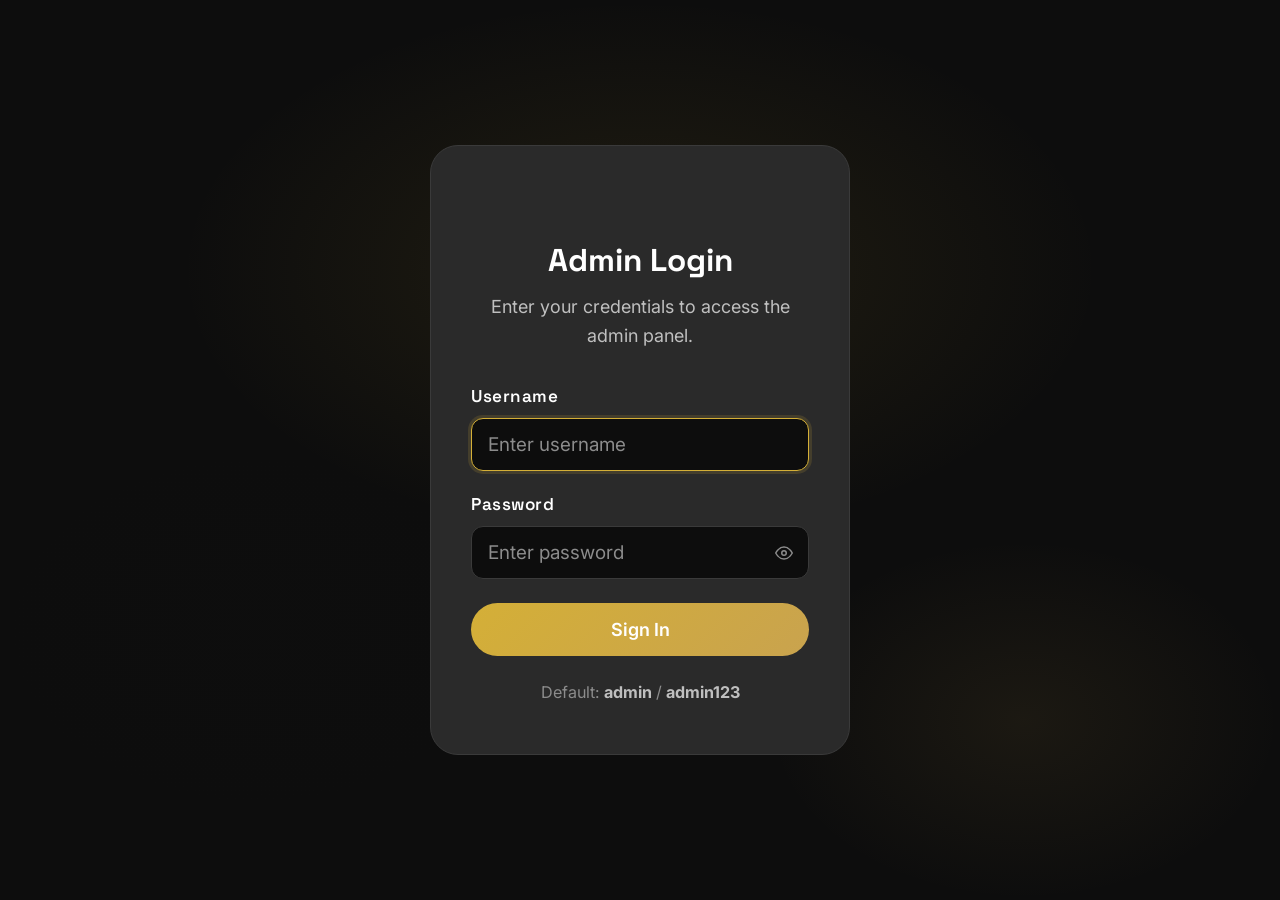
==== admin.html @ 410411e8 "Initial correct code" ====
<!DOCTYPE html>
<html lang="en">
<head>
    <meta charset="UTF-8">
    <meta name="viewport" content="width=device-width, initial-scale=1.0">
    <meta name="description" content="Admin Panel - Manage project highlights for the Nayakaam Productions website.">
    <title>Admin Panel | Nayakaam Productions</title>
    <link rel="preconnect" href="https://fonts.googleapis.com">
    <link rel="preconnect" href="https://fonts.gstatic.com" crossorigin>
    <link href="https://fonts.googleapis.com/css2?family=Space+Grotesk:wght@300;400;500;600;700&family=Inter:wght@300;400;500;600;700&display=swap" rel="stylesheet">
    <link rel="stylesheet" href="styles.css">
    <link rel="stylesheet" href="admin.css">
</head>
<body class="admin-body">
    <!-- ===== LOGIN OVERLAY ===== -->
    <div class="login-overlay" id="login-overlay">
        <div class="login-bg-gradient"></div>
        <div class="login-card">
            <div class="login-logo">
                <span class="logo-text">NAYAKAAM PRODUCTIONS</span>
                <span class="logo-dot"></span>
            </div>
            <h2 class="login-title">Admin Login</h2>
            <p class="login-subtitle">Enter your credentials to access the admin panel.</p>
            <form id="login-form" class="login-form">
                <div class="form-group">
                    <label for="login-username">Username</label>
                    <input type="text" id="login-username" placeholder="Enter username" autocomplete="username" required>
                </div>
                <div class="form-group">
                    <label for="login-password">Password</label>
                    <div class="password-wrapper">
                        <input type="password" id="login-password" placeholder="Enter password" autocomplete="current-password" required>
                        <button type="button" class="password-toggle" id="password-toggle" aria-label="Show password">
                            <svg class="eye-open" viewBox="0 0 24 24" fill="none" stroke="currentColor" stroke-width="2" width="18" height="18"><path d="M1 12s4-8 11-8 11 8 11 8-4 8-11 8-11-8-11-8z"/><circle cx="12" cy="12" r="3"/></svg>
                            <svg class="eye-closed" viewBox="0 0 24 24" fill="none" stroke="currentColor" stroke-width="2" width="18" height="18" style="display:none"><path d="M17.94 17.94A10.07 10.07 0 0112 20c-7 0-11-8-11-8a18.45 18.45 0 015.06-5.94M9.9 4.24A9.12 9.12 0 0112 4c7 0 11 8 11 8a18.5 18.5 0 01-2.16 3.19m-6.72-1.07a3 3 0 11-4.24-4.24"/><line x1="1" y1="1" x2="23" y2="23"/></svg>
                        </button>
                    </div>
                </div>
                <div class="login-error" id="login-error" style="display:none;">
                    <span>✗</span> Invalid username or password
                </div>
                <button type="submit" class="btn btn-primary btn-lg login-submit" id="login-submit-btn">
                    Sign In
                </button>
            </form>
            <p class="login-hint">Default: <strong>admin</strong> / <strong>admin123</strong></p>
        </div>
    </div>

    <!-- ===== ADMIN HEADER ===== -->
    <header class="admin-header" id="admin-header" style="display:none;">
        <div class="admin-header-inner">
            <a href="index.html" class="logo" id="admin-logo">
                <span class="logo-text">NAYAKAAM PRODUCTIONS</span>
                <span class="logo-dot"></span>
                <span class="admin-badge">Admin</span>
            </a>
            <div class="admin-header-right">
                <a href="index.html" class="btn btn-secondary" id="admin-back-btn">
                    ← Back to Site
                </a>
                <button class="btn btn-ghost admin-logout" id="admin-logout-btn">
                    Logout
                </button>
            </div>
        </div>
    </header>

    <main class="admin-main" id="admin-main" style="display:none;">
        <div class="admin-container">
            <!-- ===== ADD HIGHLIGHT FORM ===== -->
            <div class="admin-card">
                <div class="admin-card-header">
                    <h1>Add New Highlight</h1>
                    <p>Upload a project image or provide a YouTube URL to use the video thumbnail automatically.</p>
                </div>
                <form id="highlight-form" class="highlight-form">
                    <div class="form-group">
                        <label for="highlight-title">Project Title <span class="required">*</span></label>
                        <input type="text" id="highlight-title" name="title" placeholder="e.g., Google for India 2024" required>
                    </div>
                    <div class="form-group">
                        <label for="highlight-description">Description <span class="required">*</span></label>
                        <textarea id="highlight-description" name="description" rows="3" placeholder="e.g., Curated Google India's Flagship AI Vision Summit" required></textarea>
                    </div>
                    <div class="form-group">
                        <label for="highlight-video">YouTube Video URL</label>
                        <input type="url" id="highlight-video" name="videoUrl" placeholder="e.g., https://www.youtube.com/watch?v=dQw4w9WgXcQ">
                        <span class="form-hint">Paste any YouTube URL. It will be embedded automatically.</span>
                    </div>
                    <div class="form-group">
                        <label for="highlight-image">Project Image</label>
                        <div class="file-upload-area" id="file-upload-area">
                            <div class="file-upload-content" id="file-upload-content">
                                <div class="upload-icon">📸</div>
                                <p>Drag & drop an image here, or <span class="upload-browse">browse</span></p>
                                <span class="form-hint">Supports JPG, PNG, WebP (max 10MB)</span>
                            </div>
                            <img class="file-preview" id="file-preview" src="" alt="Preview" style="display:none;">
                        </div>
                        <input type="file" id="highlight-image" name="image" accept="image/*" style="display:none;">
                    </div>
                    <div class="form-actions">
                        <button type="submit" class="btn btn-primary btn-lg" id="submit-highlight-btn">
                            <span class="btn-text">Add Highlight</span>
                            <span class="btn-loading" style="display:none;">Adding...</span>
                        </button>
                        <button type="reset" class="btn btn-ghost" id="reset-form-btn">Clear Form</button>
                    </div>
                </form>
            </div>

            <!-- ===== EXISTING HIGHLIGHTS LIST ===== -->
            <div class="admin-card">
                <div class="admin-card-header">
                    <h2>Existing Highlights</h2>
                    <p>Manage your project highlights below.</p>
                </div>
                <div class="existing-highlights" id="existing-highlights">
                    <!-- Dynamically populated -->
                </div>
                <div class="empty-admin-state" id="empty-admin-state" style="display: none;">
                    <p>No highlights yet. Use the form above to add your first one!</p>
                </div>
            </div>
        </div>
    </main>

    <script src="admin.js"></script>
</body>
</html>
---- styles.css ----
/* ============================================================
   NAYAKAAM PRODUCTIONS — Luxury Dark Agency Aesthetic
   Deep Black, Gold Accents, High-End Cinematic Look
   ============================================================ */

/* ===== CSS CUSTOM PROPERTIES ===== */
:root {
    /* Core Colors */
    --bg-primary: #0D0D0D;   /* Deep Black */
    --bg-secondary: #1A1A1A; /* Charcoal Section Bg */
    --bg-card: #2A2A2A;      /* Dark Grey Card */
    --bg-card-hover: #333333;
    --bg-surface: #0D0D0D;

    /* Text Colors */
    --text-primary: #FFFFFF;
    --text-secondary: #BFBFBF;
    --text-muted: #8C8C8C;

    /* Accent Colors (Luxury Gold) */
    --accent-cyan: #D4AF37;    /* Primary Gold */
    --accent-magenta: #C9A34E; /* Soft Gold */
    --accent-purple: #A67C2E;  /* Darker Gold */
    --accent-gradient: linear-gradient(135deg, #D4AF37, #C9A34E);
    --accent-gradient-hover: linear-gradient(135deg, #C9A34E, #A67C2E);

    /* Glow/Shadow Effects (Premium Gold Glow) */
    --glow-cyan: 0 8px 32px rgba(212, 175, 55, 0.2);
    --glow-magenta: 0 8px 32px rgba(201, 163, 78, 0.2);
    --glow-purple: 0 8px 32px rgba(212, 175, 55, 0.1);

    /* Border */
    --border-subtle: #3A3A3A;
    --border-accent: rgba(212, 175, 55, 0.3);

    /* Sizing */
    --header-height: 72px;
    --section-padding: 120px;
    --container-max: 1280px;

    /* Typography */
    --font-display: 'Space Grotesk', sans-serif;
    --font-body: 'Inter', sans-serif;

    /* Transitions */
    --ease-out: cubic-bezier(0.16, 1, 0.3, 1);
    --ease-spring: cubic-bezier(0.34, 1.56, 0.64, 1);

    /* Radius */
    --radius-sm: 8px;
    --radius-md: 12px;
    --radius-lg: 20px;
    --radius-xl: 28px;
    --radius-full: 999px;
}

/* ===== RESET & BASE ===== */
*, *::before, *::after {
    margin: 0;
    padding: 0;
    box-sizing: border-box;
}

html {
    font-size: 112.5%; /* 1rem = 18px */
    scroll-behavior: smooth;
    -webkit-font-smoothing: antialiased;
    -moz-osx-font-smoothing: grayscale;
}

body {
    font-family: var(--font-body);
    background: var(--bg-primary);
    color: var(--text-primary);
    line-height: 1.6;
    overflow-x: hidden;
    position: relative;
}

body::after {
    content: "";
    position: fixed;
    top: 0;
    left: 0;
    width: 100vw;
    height: 100vh;
    background-image: url("https://www.transparenttextures.com/patterns/asfalt-dark.png");
    opacity: 0.04;
    z-index: 9999;
    pointer-events: none;
}

a {
    color: inherit;
    text-decoration: none;
}

img {
    max-width: 100%;
    display: block;
}

/* ===== HEADER ===== */
.header {
    position: fixed;
    top: 0;
    left: 0;
    right: 0;
    height: var(--header-height);
    z-index: 1000;
    transition: all 0.4s var(--ease-out);
}

.header.scrolled {
    background: rgba(13, 13, 13, 0.9);
    backdrop-filter: blur(20px) saturate(180%);
    -webkit-backdrop-filter: blur(20px) saturate(180%);
    border-bottom: 1px solid var(--border-subtle);
}

.header-inner {
    max-width: var(--container-max);
    margin: 0 auto;
    padding: 0 32px;
    height: 100%;
    display: flex;
    align-items: center;
    justify-content: space-between;
}

/* Logo */
.logo {
    display: flex;
    align-items: center;
    gap: 6px;
    z-index: 1001;
}

.logo-text {
    display: none;
}

.logo-img {
    height: 56px;
    width: auto;
    object-fit: contain;
    transition: transform 0.4s var(--ease-out);
}

.logo:hover .logo-img {
    transform: scale(1.05);
}

.mobile-logo {
    height: 80px;
    width: auto;
    margin-bottom: 30px;
}

.logo-dot {
    display: none;
}

/* Navigation */
.nav {
    display: flex;
    align-items: center;
    gap: 36px;
}

.nav-link {
    font-family: var(--font-body);
    font-size: 0.875rem;
    font-weight: 500;
    color: var(--text-secondary);
    letter-spacing: 0.5px;
    transition: color 0.3s ease;
    position: relative;
}

.nav-link::after {
    content: '';
    position: absolute;
    bottom: -4px;
    left: 0;
    width: 0;
    height: 2px;
    background: var(--accent-gradient);
    transition: width 0.3s var(--ease-out);
    border-radius: 2px;
}

.nav-link:hover,
.nav-link.active {
    color: var(--text-primary);
}

.nav-link:hover::after,
.nav-link.active::after {
    width: 100%;
}

/* CTA Button */
.cta-btn {
    display: inline-flex;
    align-items: center;
    gap: 8px;
    padding: 10px 24px;
    border-radius: var(--radius-full);
    background: rgba(0, 0, 0, 0.04);
    border: 1px solid var(--border-accent);
    font-family: var(--font-body);
    font-size: 0.875rem;
    font-weight: 500;
    color: var(--accent-cyan);
    transition: all 0.3s var(--ease-out);
    cursor: pointer;
}

.cta-btn:hover {
    background: rgba(212, 175, 55, 0.08); /* Light Gold */
    border-color: var(--accent-cyan);
    box-shadow: var(--glow-cyan);
    transform: translateY(-1px);
}

.cta-sparkle {
    font-size: 0.75rem;
    animation: sparkle-rotate 3s linear infinite;
}

@keyframes sparkle-rotate {
    from { transform: rotate(0deg); }
    to { transform: rotate(360deg); }
}

/* Mobile Menu Button */
.mobile-menu-btn {
    display: none;
    flex-direction: column;
    gap: 5px;
    background: none;
    border: none;
    cursor: pointer;
    padding: 4px;
    z-index: 1001;
}

.mobile-menu-btn span {
    display: block;
    width: 24px;
    height: 2px;
    background: var(--text-primary);
    border-radius: 2px;
    transition: all 0.3s var(--ease-out);
}

.mobile-menu-btn.active span:nth-child(1) {
    transform: rotate(45deg) translate(5px, 5px);
}

.mobile-menu-btn.active span:nth-child(2) {
    opacity: 0;
}

.mobile-menu-btn.active span:nth-child(3) {
    transform: rotate(-45deg) translate(5px, -5px);
}

/* Mobile Menu */
.mobile-menu {
    position: fixed;
    inset: 0;
    background: rgba(13, 13, 13, 0.96);
    backdrop-filter: blur(30px);
    z-index: 1000;
    display: none;
    flex-direction: column;
    align-items: center;
    justify-content: center;
    gap: 32px;
    opacity: 0;
    pointer-events: none;
    transition: all 0.5s var(--ease-out);
}

.mobile-menu::before {
    content: '';
    position: absolute;
    top: 0;
    right: 0;
    width: 300px;
    height: 300px;
    background: radial-gradient(circle at top right, rgba(212, 175, 55, 0.15), transparent 70%);
    pointer-events: none;
}

.mobile-menu.active {
    display: flex;
    opacity: 1;
    pointer-events: all;
}

.mobile-nav-link {
    font-family: var(--font-display);
    font-size: 2rem;
    font-weight: 600;
    color: var(--text-secondary);
    transition: all 0.3s ease;
}

.mobile-nav-link:hover,
.mobile-nav-link.active {
    color: var(--text-primary);
    background: var(--accent-gradient);
    -webkit-background-clip: text;
    -webkit-text-fill-color: transparent;
    background-clip: text;
}

.mobile-cta {
    margin-top: 20px;
}

/* ===== HERO SECTION ===== */
.hero {
    position: relative;
    min-height: 100vh;
    display: flex;
    align-items: center;
    justify-content: center;
    overflow: hidden;
}

.hero-bg-gradient {
    position: absolute;
    inset: 0;
    background:
        radial-gradient(ellipse 80% 60% at 50% 0%, rgba(212, 175, 55, 0.12) 0%, transparent 60%),
        radial-gradient(ellipse 60% 50% at 20% 80%, rgba(26, 26, 26, 0.04) 0%, transparent 50%),
        radial-gradient(ellipse 50% 40% at 80% 70%, rgba(201, 163, 78, 0.08) 0%, transparent 50%);
    animation: gradient-shift 8s ease-in-out infinite alternate;
}

@keyframes gradient-shift {
    0% { opacity: 0.8; transform: scale(1); }
    100% { opacity: 1; transform: scale(1.05); }
}

.hero-particles {
    position: absolute;
    inset: 0;
    overflow: hidden;
}

.hero-content {
    position: relative;
    text-align: center;
    padding: 0 32px;
    max-width: 900px;
    z-index: 2;
}

.hero-badge {
    display: inline-flex;
    align-items: center;
    gap: 10px;
    padding: 8px 20px;
    border-radius: var(--radius-full);
    background: rgba(0, 0, 0, 0.03);
    border: 1px solid var(--border-subtle);
    font-size: 0.9rem;
    font-weight: 500;
    color: var(--text-secondary);
    letter-spacing: 1.5px;
    text-transform: uppercase;
    margin-bottom: 40px;
    animation: fade-up 0.8s var(--ease-out) 0.2s both;
}

.badge-dot {
    width: 8px;
    height: 8px;
    border-radius: 50%;
    background: var(--accent-cyan);
    box-shadow: var(--glow-cyan);
    animation: pulse-glow 2s ease-in-out infinite;
}

.hero-title {
    font-family: var(--font-display);
    font-size: clamp(2.25rem, 10vw, 7.5rem);
    font-weight: 800;
    line-height: 1.0;
    letter-spacing: -3px;
    margin-bottom: 28px;
    animation: fade-up 0.8s var(--ease-out) 0.4s both;
}

.hero-line {
    display: block;
}

.hero-accent {
    background: var(--accent-gradient);
    -webkit-background-clip: text;
    -webkit-text-fill-color: transparent;
    background-clip: text;
}

.hero-subtitle {
    font-size: 1.25rem;
    color: var(--text-secondary);
    line-height: 1.7;
    max-width: 550px;
    margin: 0 auto 48px;
    animation: fade-up 0.8s var(--ease-out) 0.6s both;
}

.hero-actions {
    display: flex;
    align-items: center;
    justify-content: center;
    gap: 16px;
    flex-wrap: wrap;
    animation: fade-up 0.8s var(--ease-out) 0.8s both;
}

@keyframes fade-up {
    from { opacity: 0; transform: translateY(30px); }
    to { opacity: 1; transform: translateY(0); }
}

/* ===== CINEMATIC HERO ENHANCEMENTS ===== */
.hero.cinematic {
    background: transparent;
}

.hero-video-container {
    position: absolute;
    inset: 0;
    width: 100%;
    height: 100%;
    z-index: -1;
    overflow: hidden;
}

.hero-bg-video {
    position: absolute;
    top: 50%;
    left: 50%;
    width: 100vw;
    height: 100vh;
    transform: translate(-50%, -50%);
    pointer-events: none;
    opacity: 1;
    filter: brightness(0.9) contrast(1.1);
}

@media (min-aspect-ratio: 16/9) {
    .hero-bg-video {
        height: 56.25vw;
    }
}

@media (max-aspect-ratio: 16/9) {
    .hero-bg-video {
        width: 177.78vh;
    }
}

.hero-overlay {
    position: absolute;
    inset: 0;
    background: linear-gradient(to bottom, rgba(13, 13, 13, 0.2), var(--bg-primary));
    z-index: 1;
}

/* ===== CLIENT LOGOS ===== */
.client-logos-section {
    padding: 80px 0;
    background: var(--bg-secondary);
    border-bottom: 1px solid var(--border-subtle);
}

.client-logos-header {
    text-align: center;
    margin-bottom: 40px;
}

.client-logos-title {
    font-family: var(--font-display);
    font-size: 2rem;
    font-weight: 700;
}

.logo-track-container {
    max-width: var(--container-max);
    margin: 0 auto;
    padding: 0 32px;
}

.logo-track {
    display: flex;
    align-items: center;
    gap: 80px;
    animation: logo-scroll 40s linear infinite;
    width: max-content;
}

.logo-item {
    flex-shrink: 0;
}

.logo-item img {
    height: 32px;
    width: auto;
    filter: grayscale(1) brightness(2) contrast(0.5);
    opacity: 0.5;
    transition: all 0.4s ease;
}

.logo-item:hover img {
    filter: grayscale(0) brightness(1);
    opacity: 1;
}

@keyframes logo-scroll {
    from { transform: translateX(0); }
    to { transform: translateX(calc(-50% - 40px)); }
}

/* ===== PORTFOLIO SECTION ===== */
.portfolio-section {
    padding: var(--section-padding) 32px;
    max-width: var(--container-max);
    margin: 0 auto;
}

.portfolio-filters {
    display: flex;
    justify-content: center;
    gap: 12px;
    margin-bottom: 60px;
    flex-wrap: wrap;
}

.filter-btn {
    padding: 10px 24px;
    border-radius: var(--radius-full);
    background: transparent;
    border: 1px solid var(--border-subtle);
    color: var(--text-secondary);
    font-size: 0.875rem;
    font-weight: 500;
    cursor: pointer;
    transition: all 0.3s var(--ease-out);
}

.filter-btn:hover,
.filter-btn.active {
    border-color: var(--accent-cyan);
    color: var(--accent-cyan);
    background: rgba(212, 175, 55, 0.05);
}

.portfolio-grid {
    display: grid;
    grid-template-columns: repeat(auto-fill, minmax(350px, 1fr));
    gap: 32px;
}

.portfolio-item {
    position: relative;
    border-radius: var(--radius-lg);
    overflow: hidden;
    aspect-ratio: 16/10;
    cursor: pointer;
    background: var(--bg-card);
}

.portfolio-item img {
    width: 100%;
    height: 100%;
    object-fit: cover;
    transition: transform 0.6s var(--ease-out);
}

.portfolio-info {
    position: absolute;
    inset: 0;
    background: linear-gradient(to top, rgba(0,0,0,0.9), transparent 70%);
    padding: 32px;
    display: flex;
    flex-direction: column;
    justify-content: flex-end;
    opacity: 0;
    transition: opacity 0.4s ease;
}

.portfolio-item:hover img {
    transform: scale(1.1);
}

.portfolio-item:hover .portfolio-info {
    opacity: 1;
}

.portfolio-cat {
    font-size: 0.75rem;
    font-weight: 700;
    color: var(--accent-cyan);
    text-transform: uppercase;
    letter-spacing: 2px;
    margin-bottom: 8px;
}

.portfolio-title {
    font-family: var(--font-display);
    font-size: 1.5rem;
    font-weight: 600;
}

/* ===== SERVICES ENHANCEMENTS ===== */
.service-card {
    background: var(--bg-card);
    border-radius: var(--radius-xl);
    overflow: hidden;
    border: 1px solid var(--border-subtle);
    transition: all 0.4s var(--ease-out);
}

.service-image {
    width: 100%;
    height: 180px;
    overflow: hidden;
}

.service-image img {
    width: 100%;
    height: 100%;
    object-fit: cover;
    transition: transform 0.6s ease;
    opacity: 0.7;
}

.service-card:hover .service-image img {
    transform: scale(1.1);
    opacity: 1;
}

.service-card .service-icon {
    margin-top: -30px;
    margin-left: 24px;
    position: relative;
    z-index: 2;
    background: var(--bg-card);
    width: 60px;
    height: 60px;
    display: flex;
    align-items: center;
    justify-content: center;
    border-radius: 50%;
    border: 3px solid var(--bg-primary);
    font-size: 1.5rem;
}

.service-card h3 {
    padding: 24px 24px 8px;
}

.service-card p {
    padding: 0 24px 24px;
    color: var(--text-secondary);
}
.case-studies-section {
    padding: var(--section-padding) 32px;
    background: var(--bg-primary);
}

.case-study-container {
    max-width: var(--container-max);
    margin: 0 auto;
    display: flex;
    flex-direction: column;
    gap: 120px;
}

.case-study-card {
    display: grid;
    grid-template-columns: 1.2fr 0.8fr;
    gap: 60px;
    align-items: center;
}

.case-study-card.reverse {
    grid-template-columns: 0.8fr 1.2fr;
}

.case-study-card.reverse .cs-image {
    order: 2;
}

.cs-image {
    border-radius: var(--radius-xl);
    overflow: hidden;
    box-shadow: var(--glow-cyan);
}

.cs-image img {
    width: 100%;
    height: 100%;
    object-fit: cover;
    transition: transform 0.8s var(--ease-out);
}

.case-study-card:hover .cs-image img {
    transform: scale(1.05);
}

.cs-client {
    display: inline-block;
    color: var(--accent-cyan);
    font-weight: 700;
    text-transform: uppercase;
    letter-spacing: 2px;
    margin-bottom: 16px;
}

.cs-title {
    font-family: var(--font-display);
    font-size: 2.5rem;
    margin-bottom: 24px;
}

.cs-desc {
    color: var(--text-secondary);
    font-size: 1.1rem;
    margin-bottom: 32px;
}

.cs-stats {
    display: flex;
    gap: 24px;
    border-top: 1px solid var(--border-subtle);
    padding-top: 32px;
}

.cs-stat {
    font-size: 0.875rem;
    color: var(--text-muted);
}

.cs-stat strong {
    display: block;
    color: var(--text-primary);
    font-size: 1.25rem;
}

/* ===== TESTIMONIALS ===== */
.testimonials-section {
    padding: var(--section-padding) 32px;
    background: var(--bg-secondary);
}

.testimonials-grid {
    max-width: var(--container-max);
    margin: 0 auto;
    display: grid;
    grid-template-columns: 1fr 1fr;
    gap: 32px;
}

.testimonial-card {
    padding: 48px;
    background: var(--bg-card);
    border-radius: var(--radius-xl);
    border: 1px solid var(--border-subtle);
    transition: transform 0.4s var(--ease-out), box-shadow 0.4s var(--ease-out), border-color 0.4s var(--ease-out);
}

.testimonial-card:hover {
    transform: translateY(-8px);
    border-color: var(--accent-cyan);
    box-shadow: var(--glow-cyan);
}

.test-quote {
    font-size: 1.25rem;
    font-style: italic;
    color: var(--text-primary);
    margin-bottom: 32px;
    line-height: 1.5;
}

.test-author {
    display: flex;
    align-items: center;
    gap: 16px;
}

.test-author img {
    width: 56px;
    height: 56px;
    border-radius: 50%;
}

.test-meta h4 {
    margin: 0;
    font-size: 1rem;
}

.test-meta span {
    font-size: 0.85rem;
    color: var(--text-muted);
}

/* ===== PRICING ===== */
.pricing-section {
    padding: var(--section-padding) 32px;
}

.pricing-grid {
    max-width: var(--container-max);
    margin: 0 auto;
    display: grid;
    grid-template-columns: repeat(3, 1fr);
    gap: 32px;
}

.pricing-card {
    background: var(--bg-card);
    padding: 48px;
    border-radius: var(--radius-xl);
    border: 1px solid var(--border-subtle);
    display: flex;
    flex-direction: column;
    transition: all 0.4s var(--ease-out);
    position: relative;
}

.pricing-card:hover:not(.featured) {
    transform: translateY(-8px);
    border-color: rgba(212, 175, 55, 0.5);
    box-shadow: 0 15px 30px rgba(0,0,0,0.4);
}

.pricing-card.featured {
    border-color: var(--accent-cyan);
    background: rgba(26, 26, 26, 0.4);
    transform: scale(1.05);
    z-index: 2;
}

.price-badge {
    position: absolute;
    top: -12px;
    left: 50%;
    transform: translateX(-50%);
    background: var(--accent-gradient);
    color: #fff;
    padding: 4px 16px;
    border-radius: var(--radius-full);
    font-size: 0.75rem;
    font-weight: 700;
    text-transform: uppercase;
}

.price-header h3 {
    font-family: var(--font-display);
    font-size: 1.75rem;
    margin-bottom: 8px;
}

.price-tag {
    font-size: 1.25rem;
    color: var(--accent-cyan);
    font-weight: 700;
    margin-bottom: 24px;
}

.price-features {
    list-style: none;
    margin: 0 0 40px 0;
    padding: 0;
    flex: 1;
}

.price-features li {
    padding: 12px 0;
    border-bottom: 1px solid rgba(255,255,255,0.05);
    color: var(--text-secondary);
    font-size: 0.95rem;
}

.price-features li::before {
    content: '✓';
    color: var(--accent-cyan);
    margin-right: 12px;
}

@media (max-width: 992px) {
    .case-study-card, .case-study-card.reverse {
        grid-template-columns: 1fr;
        gap: 40px;
    }
    .pricing-grid {
        grid-template-columns: 1fr;
    }
    .testimonials-grid {
        grid-template-columns: 1fr;
    }
    .pricing-card.featured {
        transform: scale(1);
    }
}

/* Scroll Indicator */
.hero-scroll-indicator {
    position: absolute;
    bottom: 30px;
    left: 50%;
    transform: translateX(-50%);
    display: flex;
    flex-direction: column;
    align-items: center;
    gap: 8px;
    color: var(--text-muted);
    font-size: 0.75rem;
    letter-spacing: 2px;
    text-transform: uppercase;
    animation: fade-up 0.8s var(--ease-out) 1s both;
}

@media (max-width: 768px) {
    .hero-scroll-indicator {
        display: none; /* Save space on small mobile heights */
    }
}

.scroll-line {
    width: 1px;
    height: 40px;
    background: linear-gradient(to bottom, var(--accent-cyan), transparent);
    animation: scroll-bounce 2s ease-in-out infinite;
}

@keyframes scroll-bounce {
    0%, 100% { transform: scaleY(1); opacity: 1; }
    50% { transform: scaleY(0.5); opacity: 0.4; }
}

/* ===== WHATSAPP BUTTON ===== */
.whatsapp-btn {
    position: fixed;
    bottom: 30px;
    right: 30px;
    background: #25D366;
    color: white;
    padding: 12px 24px;
    border-radius: var(--radius-full);
    display: flex;
    align-items: center;
    gap: 12px;
    z-index: 1000;
    box-shadow: 0 10px 30px rgba(37, 211, 102, 0.3);
    transition: all 0.3s ease;
    font-weight: 600;
    font-size: 0.875rem;
}

.whatsapp-btn img {
    width: 24px;
    height: 24px;
    filter: brightness(0) invert(1);
}

.whatsapp-btn:hover {
    transform: translateY(-5px);
    box-shadow: 0 15px 40px rgba(37, 211, 102, 0.5);
}

.whatsapp-btn span {
    display: block;
}

@media (max-width: 600px) {
    .whatsapp-btn span {
        display: none;
    }
    .whatsapp-btn {
        padding: 14px;
    }
}

/* ===== BUTTONS ===== */
.btn {
    display: inline-flex;
    align-items: center;
    gap: 10px;
    padding: 14px 32px;
    border-radius: var(--radius-full);
    font-family: var(--font-body);
    font-size: 1rem;
    font-weight: 600;
    cursor: pointer;
    border: none;
    transition: all 0.35s var(--ease-out);
    text-decoration: none;
}

.btn-primary {
    background: var(--accent-gradient);
    color: #fff;
    position: relative;
    overflow: hidden;
}

.btn-primary::before {
    content: '';
    position: absolute;
    inset: 0;
    background: var(--accent-gradient-hover);
    opacity: 0;
    transition: opacity 0.35s ease;
}

.btn-primary:hover::before {
    opacity: 1;
}

.btn-primary:hover {
    transform: translateY(-2px);
    box-shadow: 0 8px 30px rgba(212, 175, 55, 0.3);
}

.btn-primary span,
.btn-primary svg {
    position: relative;
    z-index: 1;
}

.btn-arrow {
    width: 18px;
    height: 18px;
    transition: transform 0.3s var(--ease-out);
}

.btn-primary:hover .btn-arrow {
    transform: translateX(4px);
}

.btn-secondary {
    background: rgba(0, 0, 0, 0.03);
    color: var(--text-primary);
    border: 1px solid var(--border-subtle);
}

.btn-secondary:hover {
    background: rgba(0, 0, 0, 0.06);
    border-color: rgba(0, 0, 0, 0.1);
    transform: translateY(-2px);
}

.btn-ghost {
    background: transparent;
    color: var(--text-secondary);
    border: 1px solid transparent;
    padding: 14px 24px;
}

.btn-ghost:hover {
    color: var(--text-primary);
    border-color: var(--border-subtle);
}

.btn-lg {
    padding: 16px 40px;
    font-size: 1rem;
}

/* ===== STATS MARQUEE ===== */
.stats-marquee {
    border-top: 1px solid var(--border-subtle);
    border-bottom: 1px solid var(--border-subtle);
    padding: 20px 0;
    overflow: hidden;
    background: var(--bg-secondary);
    display: flex;
    align-items: center;
    position: relative;
}

.stats-marquee-label {
    position: absolute;
    left: 32px;
    z-index: 10;
    background: var(--bg-secondary);
    padding-right: 32px;
    font-weight: 700;
    text-transform: uppercase;
    letter-spacing: 2px;
    color: var(--accent-cyan);
    font-size: 0.85rem;
}

.marquee-track {
    display: flex;
    width: 100%;
    overflow: hidden;
}

.marquee-content {
    display: flex;
    align-items: center;
    gap: 48px;
    white-space: nowrap;
    animation: marquee 25s linear infinite;
}

.stat-item {
    font-family: var(--font-display);
    font-size: 1.05rem;
    color: var(--text-secondary);
    letter-spacing: 0.5px;
}

.stat-item strong {
    color: var(--accent-cyan);
    font-weight: 700;
    margin-right: 4px;
}

.stat-divider {
    color: var(--text-muted);
    font-size: 0.5rem;
}

@keyframes marquee {
    from { transform: translateX(0); }
    to { transform: translateX(-50%); }
}

/* ===== SECTION COMMON ===== */
.section-header {
    text-align: center;
    margin-bottom: 64px;
}

.section-tag {
    display: inline-block;
    font-size: 0.85rem;
    font-weight: 600;
    letter-spacing: 3px;
    text-transform: uppercase;
    color: var(--accent-cyan);
    margin-bottom: 16px;
    position: relative;
    padding-left: 20px;
}

.section-tag::before {
    content: '';
    position: absolute;
    left: 0;
    top: 50%;
    width: 10px;
    height: 2px;
    background: var(--accent-cyan);
    transform: translateY(-50%);
}

.section-title {
    font-family: var(--font-display);
    font-size: clamp(2rem, 4vw, 3rem);
    font-weight: 700;
    letter-spacing: -1px;
    line-height: 1.15;
    margin-bottom: 16px;
}

.section-desc {
    font-size: 1.05rem;
    color: var(--text-secondary);
    max-width: 560px;
    margin: 0 auto;
}

/* ===== HIGHLIGHTS SECTION ===== */
.highlights-section {
    padding: var(--section-padding) 32px;
    max-width: var(--container-max);
    margin: 0 auto;
}

.highlights-grid {
    display: grid;
    grid-template-columns: repeat(12, 1fr);
    gap: 32px;
    align-items: stretch;
}

/* Featured Card (Large) */
.highlight-card.featured {
    grid-column: span 8;
    grid-row: span 2;
}

.highlight-card {
    grid-column: span 4;
    position: relative;
    border-radius: var(--radius-xl);
    overflow: visible; /* For 3D tilt */
    cursor: pointer;
    transition: transform 0.1s ease-out; /* Smooth tilt */
    transform-style: preserve-3d;
    perspective: 1000px;
}

.highlight-card-inner {
    position: relative;
    width: 100%;
    height: 100%;
    background: var(--bg-card);
    border: 1px solid var(--border-subtle);
    border-radius: var(--radius-xl);
    overflow: hidden;
    display: flex;
    flex-direction: column;
    transform-style: preserve-3d;
}

.highlight-card:hover .highlight-card-inner {
    border-color: var(--accent-cyan);
    box-shadow: 0 40px 80px rgba(0,0,0,0.6), 0 0 20px rgba(212, 175, 55, 0.1);
}

/* Floating Numbers */
.card-num-bg {
    position: absolute;
    top: -20px;
    right: 20px;
    font-family: var(--font-display);
    font-size: 8rem;
    font-weight: 900;
    color: transparent;
    -webkit-text-stroke: 1px rgba(212, 175, 55, 0.08);
    line-height: 1;
    z-index: 1;
    user-select: none;
    pointer-events: none;
    transition: all 0.6s var(--ease-out);
}

.highlight-card:hover .card-num-bg {
    transform: translateY(10px) scale(1.1);
    -webkit-text-stroke: 1px rgba(212, 175, 55, 0.15);
}

.highlight-card-image {
    position: relative;
    width: 100%;
    aspect-ratio: 16 / 10;
    overflow: hidden;
    z-index: 2;
}

.highlight-card.featured .highlight-card-image {
    aspect-ratio: 16 / 9;
}

.highlight-card-image img {
    width: 100%;
    height: 100%;
    object-fit: cover;
    transition: transform 0.8s var(--ease-out);
}

.highlight-card:hover .highlight-card-image img {
    transform: scale(1.1);
}

.card-image-overlay {
    position: absolute;
    inset: 0;
    background: linear-gradient(to bottom, transparent 40%, rgba(13, 13, 13, 0.8) 100%);
    z-index: 3;
}

.highlight-play-icon {
    position: absolute;
    top: 50%;
    left: 50%;
    transform: translate(-50%, -50%) scale(0.8) translateZ(50px);
    width: 72px;
    height: 72px;
    border-radius: 50%;
    background: rgba(212, 175, 55, 0.1);
    backdrop-filter: blur(12px);
    border: 1px solid rgba(212, 175, 55, 0.4);
    display: flex;
    align-items: center;
    justify-content: center;
    opacity: 0;
    z-index: 10;
    transition: all 0.4s var(--ease-spring);
}

.highlight-card:hover .highlight-play-icon {
    opacity: 1;
    transform: translate(-50%, -50%) scale(1) translateZ(50px);
}

.highlight-play-icon svg {
    width: 28px;
    height: 28px;
    color: var(--accent-cyan);
    margin-left: 4px;
}

.highlight-card-content {
    padding: 32px;
    position: relative;
    z-index: 5;
    background: var(--bg-card);
    flex: 1;
    display: flex;
    flex-direction: column;
    justify-content: flex-end;
    transform: translateZ(30px);
}

.card-category-badge {
    display: inline-block;
    font-size: 0.7rem;
    font-weight: 700;
    letter-spacing: 2px;
    text-transform: uppercase;
    color: var(--accent-cyan);
    margin-bottom: 12px;
}

.highlight-card-title {
    font-family: var(--font-display);
    font-size: 1.5rem;
    font-weight: 700;
    margin-bottom: 16px;
    line-height: 1.2;
    color: #fff;
    transition: all 0.3s ease;
}

.highlight-card:hover .highlight-card-title {
    color: var(--accent-magenta);
}

.card-details-reveal {
    height: 0;
    opacity: 0;
    overflow: hidden;
    transition: all 0.5s var(--ease-out);
}

.highlight-card:hover .card-details-reveal {
    height: 110px; /* Adjust based on content */
    opacity: 1;
    margin-top: 12px;
}

.highlight-card-desc {
    font-size: 0.95rem;
    color: var(--text-secondary);
    line-height: 1.6;
    margin-bottom: 24px;
}

.highlight-watch-btn {
    display: flex;
    align-items: center;
    gap: 12px;
    font-size: 0.85rem;
    font-weight: 600;
    color: var(--accent-cyan);
    text-transform: uppercase;
    letter-spacing: 1px;
}

.watch-icon {
    width: 32px;
    height: 1px;
    background: var(--accent-cyan);
    position: relative;
    transition: width 0.3s ease;
}

.highlight-card:hover .watch-icon {
    width: 48px;
}

.watch-icon::after {
    content: '';
    position: absolute;
    right: 0;
    top: -3px;
    width: 7px;
    height: 7px;
    border-top: 1px solid var(--accent-cyan);
    border-right: 1px solid var(--accent-cyan);
    transform: rotate(45deg);
}

@media (max-width: 1024px) {
    .highlight-card.featured,
    .highlight-card {
        grid-column: span 6;
    }
}

@media (max-width: 768px) {
    .highlights-grid {
        grid-template-columns: 1fr;
        gap: 20px;
    }
    .highlight-card.featured,
    .highlight-card {
        grid-column: span 1;
        transform: none !important; /* Disable manual tilts override */
    }
    .card-num-bg {
        font-size: 4rem;
        top: 0;
    }
    /* Fixed visibility for touch devices - no hover */
    .card-details-reveal {
        height: auto;
        opacity: 1;
        margin-top: 10px;
    }
    .highlight-card-content {
        padding: 24px;
    }
}

.highlight-no-video {
    font-size: 0.75rem;
    color: var(--text-muted);
    font-style: italic;
}

/* Empty State */
.empty-state {
    text-align: center;
    padding: 80px 32px;
}

.empty-icon {
    font-size: 4rem;
    margin-bottom: 20px;
}

.empty-state h3 {
    font-family: var(--font-display);
    font-size: 1.5rem;
    margin-bottom: 12px;
    color: var(--text-primary);
}

.empty-state p {
    color: var(--text-secondary);
    font-size: 1rem;
}

.empty-state a {
    color: var(--accent-cyan);
    text-decoration: underline;
    text-underline-offset: 3px;
}

/* ===== ABOUT SECTION ===== */
.about-section {
    padding: var(--section-padding) 32px;
    background: var(--bg-secondary);
    border-top: 1px solid var(--border-subtle);
    border-bottom: 1px solid var(--border-subtle);
}

.about-inner {
    max-width: var(--container-max);
    margin: 0 auto;
    display: grid;
    grid-template-columns: 1fr 1fr;
    gap: 80px;
    align-items: center;
}

.about-text {
    font-size: 1.05rem;
    color: var(--text-secondary);
    margin-bottom: 20px;
    line-height: 1.8;
}

.about-stats-grid {
    display: grid;
    grid-template-columns: 1fr 1fr;
    gap: 20px;
}

.about-stat-card {
    padding: 32px 24px;
    border-radius: var(--radius-lg);
    background: var(--bg-card);
    border: 1px solid var(--border-subtle);
    text-align: center;
    transition: all 0.35s var(--ease-out);
}

.about-stat-card:hover {
    transform: translateY(-4px);
    border-color: var(--border-accent);
    box-shadow: var(--glow-cyan);
}

.about-stat-card.accent {
    background: linear-gradient(135deg, rgba(140, 82, 255, 0.1), rgba(0, 229, 255, 0.05));
    border-color: rgba(140, 82, 255, 0.2);
}

.about-stat-card.accent:hover {
    box-shadow: var(--glow-purple);
}

.about-stat-number {
    display: block;
    font-family: var(--font-display);
    font-size: 2.5rem;
    font-weight: 700;
    background: var(--accent-gradient);
    -webkit-background-clip: text;
    -webkit-text-fill-color: transparent;
    background-clip: text;
    margin-bottom: 8px;
}

.about-stat-label {
    font-size: 0.85rem;
    color: var(--text-secondary);
    letter-spacing: 0.5px;
}

/* ===== VISION SECTION ===== */
.vision-section {
    padding: var(--section-padding) 32px;
    background: var(--bg-secondary);
    border-top: 1px solid var(--border-subtle);
}

.vision-inner {
    max-width: var(--container-max);
    margin: 0 auto;
    display: flex;
    gap: 64px;
    align-items: center;
}

.vision-left {
    flex: 1;
}

.vision-text {
    font-size: 1.25rem;
    color: var(--text-secondary);
    line-height: 1.6;
    max-width: 600px;
}

.vision-right {
    flex: 1;
    background: var(--bg-primary);
    padding: 48px;
    border-radius: var(--radius-xl);
    border: 1px solid var(--border-subtle);
    box-shadow: 0 20px 40px rgba(0, 0, 0, 0.03);
}

.vision-list {
    list-style: none;
    padding: 0;
    margin: 0;
    display: flex;
    flex-direction: column;
    gap: 16px;
}

.vision-list li {
    font-size: 1.1rem;
    color: var(--text-secondary);
    position: relative;
    padding-left: 24px;
    line-height: 1.5;
}

.vision-list li strong {
    color: var(--text-primary);
}

.vision-list li::before {
    content: '✦';
    position: absolute;
    left: 0;
    top: 0;
    color: var(--accent-cyan);
    font-size: 1rem;
}

@media (max-width: 968px) {
    .vision-inner {
        flex-direction: column;
        align-items: flex-start;
    }
}

/* ===== SERVICES SECTION ===== */
.services-section {
    padding: var(--section-padding) 32px;
    max-width: var(--container-max);
    margin: 0 auto;
}

.services-grid {
    display: grid;
    grid-template-columns: repeat(auto-fit, minmax(280px, 1fr));
    gap: 24px;
}

.service-card {
    padding: 40px 32px;
    border-radius: var(--radius-lg);
    background: var(--bg-card);
    border: 1px solid var(--border-subtle);
    transition: all 0.4s var(--ease-out);
    position: relative;
    overflow: hidden;
}

.service-card::before {
    content: '';
    position: absolute;
    top: 0;
    left: 0;
    right: 0;
    height: 3px;
    background: var(--accent-gradient);
    transform: scaleX(0);
    transform-origin: left;
    transition: transform 0.4s var(--ease-out);
}

.service-card:hover {
    transform: translateY(-4px);
    border-color: var(--border-accent);
    background: var(--bg-card-hover);
}

.service-card:hover::before {
    transform: scaleX(1);
}

.service-icon {
    font-size: 2.5rem;
    margin-bottom: 20px;
}

.service-card h3 {
    font-family: var(--font-display);
    font-size: 1.25rem;
    font-weight: 700;
    margin-bottom: 12px;
}

.service-card p {
    font-size: 0.9rem;
    color: var(--text-secondary);
    line-height: 1.7;
}

/* ===== DIFFERENTIATORS SECTION ===== */
.differentiators-section {
    padding: var(--section-padding) 32px;
    background: var(--bg-primary);
    border-top: 1px solid var(--border-subtle);
}

.diff-grid {
    display: grid;
    grid-template-columns: repeat(auto-fit, minmax(320px, 1fr));
    gap: 24px;
    max-width: var(--container-max);
    margin: 0 auto;
}

.diff-card {
    background: var(--bg-secondary);
    padding: 40px;
    border-radius: var(--radius-lg);
    border: 1px solid var(--border-subtle);
    transition: transform 0.3s ease;
}

.diff-card:hover {
    transform: translateY(-5px);
    box-shadow: 0 15px 30px rgba(0,0,0,0.05);
}

.diff-icon {
    font-size: 2rem;
    margin-bottom: 20px;
}

.diff-card h3 {
    font-family: var(--font-display);
    font-size: 1.25rem;
    font-weight: 700;
    margin-bottom: 12px;
}

.diff-card p {
    color: var(--text-secondary);
    line-height: 1.6;
}

/* ===== EXPERTISE SECTION ===== */
.expertise-section {
    padding: var(--section-padding) 32px;
    background: var(--bg-secondary);
    border-top: 1px solid var(--border-subtle);
}

.expertise-grid {
    display: grid;
    grid-template-columns: repeat(auto-fit, minmax(280px, 1fr));
    gap: 32px;
    max-width: var(--container-max);
    margin: 0 auto;
}

.expertise-card {
    background: var(--bg-primary);
    border: 1px solid var(--border-subtle);
    border-radius: var(--radius-xl);
    padding: 40px 32px;
    transition: transform 0.3s var(--ease-out), box-shadow 0.3s var(--ease-out);
    position: relative;
    overflow: hidden;
    display: flex;
    flex-direction: column;
}

.expertise-card::after {
    content: '';
    position: absolute;
    top: 0;
    left: 0;
    width: 100%;
    height: 4px;
    background: var(--accent-gradient);
    transform: scaleX(0);
    transform-origin: left;
    transition: transform 0.4s var(--ease-out);
}

.expertise-card:hover {
    transform: translateY(-8px);
    box-shadow: 0 20px 40px rgba(0, 0, 0, 0.05);
}

.expertise-card:hover::after {
    transform: scaleX(1);
}

.expertise-icon {
    font-size: 2.5rem;
    margin-bottom: 24px;
}

.expertise-card h3 {
    font-family: var(--font-display);
    font-size: 1.25rem;
    font-weight: 700;
    color: var(--text-primary);
    margin-bottom: 24px;
    line-height: 1.3;
}

.expertise-list {
    list-style: none;
    padding: 0;
    margin: 0;
    flex: 1;
}

.expertise-list li {
    font-size: 0.95rem;
    color: var(--text-secondary);
    margin-bottom: 16px;
    position: relative;
    padding-left: 20px;
    line-height: 1.6;
}

.expertise-list li:last-child {
    margin-bottom: 0;
}

.expertise-list li::before {
    content: '→';
    position: absolute;
    left: 0;
    top: 0;
    color: var(--accent-cyan);
    font-weight: bold;
}

/* ===== TEAM SECTION ===== */
.team-section {
    padding: var(--section-padding) 32px;
    background: var(--bg-primary);
    border-top: 1px solid var(--border-subtle);
}

.team-grid {
    display: grid;
    grid-template-columns: repeat(auto-fit, minmax(280px, 1fr));
    gap: 32px;
    max-width: var(--container-max);
    margin: 0 auto;
}

.team-card {
    background: var(--bg-secondary);
    border: 1px solid var(--border-subtle);
    border-radius: var(--radius-xl);
    overflow: hidden;
    transition: transform 0.3s var(--ease-out), box-shadow 0.3s var(--ease-out);
}

.team-card:hover {
    transform: translateY(-8px);
    box-shadow: 0 20px 40px rgba(0, 0, 0, 0.05);
}

.team-image-wrapper {
    aspect-ratio: 1;
    overflow: hidden;
    position: relative;
}

.team-image-wrapper img {
    width: 100%;
    height: 100%;
    object-fit: cover;
    filter: grayscale(100%);
    transition: filter 0.5s var(--ease-out), transform 0.5s var(--ease-out);
}

.team-card:hover .team-image-wrapper img {
    filter: grayscale(0%);
    transform: scale(1.05);
}

.team-info {
    padding: 24px;
    text-align: center;
}

.team-name {
    font-family: var(--font-display);
    font-size: 1.25rem;
    font-weight: 700;
    color: var(--text-primary);
    margin-bottom: 4px;
}

.team-role {
    font-size: 0.85rem;
    color: var(--accent-cyan);
    font-weight: 500;
    text-transform: uppercase;
    letter-spacing: 1px;
}

/* ===== IMPACT SECTION ===== */
.impact-section {
    padding: 100px 32px;
    background: var(--bg-secondary);
    color: white;
    text-align: center;
}

.impact-inner {
    max-width: var(--container-max);
    margin: 0 auto;
}

.impact-title {
    font-family: var(--font-display);
    font-size: 2.5rem;
    font-weight: 700;
    margin-bottom: 64px;
    color: white;
}

.impact-grid {
    display: flex;
    justify-content: center;
    gap: 80px;
    flex-wrap: wrap;
}

.impact-stat {
    display: flex;
    flex-direction: column;
    align-items: center;
    transition: transform 0.4s var(--ease-out);
}

.impact-stat:hover {
    transform: scale(1.1);
}

.impact-stat:hover .impact-number {
    color: var(--accent-magenta);
    text-shadow: var(--glow-cyan);
}

.impact-number {
    font-family: var(--font-display);
    font-size: 4.5rem;
    font-weight: 700;
    line-height: 1;
    margin-bottom: 16px;
    position: relative;
}

.impact-plus {
    color: var(--accent-cyan);
    font-size: 2.5rem;
    position: absolute;
    top: 0;
    right: -30px;
}

.impact-stat:last-child .impact-plus {
    font-size: 1.5rem;
    top: -5px;
}

.impact-label {
    font-size: 1.1rem;
    color: rgba(255, 255, 255, 0.7);
    max-width: 200px;
    line-height: 1.4;
}

/* ===== PARTNER SECTION ===== */
.partner-section {
    padding: var(--section-padding) 32px;
    background: var(--bg-primary);
    border-top: 1px solid var(--border-subtle);
}

.partner-grid {
    display: grid;
    grid-template-columns: repeat(auto-fit, minmax(250px, 1fr));
    gap: 32px;
    max-width: var(--container-max);
    margin: 0 auto;
}

.partner-card {
    text-align: center;
    padding: 40px 32px;
    border-radius: var(--radius-lg);
    background: var(--bg-secondary);
    border: 1px solid var(--border-subtle);
    transition: all 0.4s var(--ease-out);
}

.partner-card:hover {
    transform: translateY(-8px);
    border-color: var(--accent-cyan);
    background: var(--bg-card-hover);
    box-shadow: var(--glow-cyan);
}

.partner-card h3 {
    font-family: var(--font-display);
    font-size: 1.25rem;
    font-weight: 700;
    color: var(--text-primary);
    margin-bottom: 16px;
}

.partner-card p {
    color: var(--text-secondary);
    font-size: 0.95rem;
    line-height: 1.6;
}

/* ===== CONTACT SECTION ===== */
.contact-section {
    padding: var(--section-padding) 32px;
    background: var(--bg-secondary);
    border-top: 1px solid var(--border-subtle);
}

.contact-inner {
    max-width: var(--container-max);
    margin: 0 auto;
    display: flex;
    gap: 64px;
    align-items: flex-start;
}

.contact-left {
    flex: 1;
}

.contact-right {
    flex: 1;
    width: 100%;
    background: var(--bg-primary);
    padding: 40px;
    border-radius: var(--radius-xl);
    border: 1px solid var(--border-subtle);
    box-shadow: 0 20px 40px rgba(0, 0, 0, 0.02);
}

/* Form Styles */
.contact-form {
    display: flex;
    flex-direction: column;
    gap: 20px;
}

.form-group {
    display: flex;
    flex-direction: column;
}

.contact-form input,
.contact-form textarea {
    width: 100%;
    padding: 16px;
    background: var(--bg-secondary);
    border: 1px solid var(--border-subtle);
    border-radius: var(--radius-md);
    color: var(--text-primary);
    font-family: var(--font-sans);
    font-size: 0.95rem;
    transition: all 0.3s ease;
}

.contact-form input:focus,
.contact-form textarea:focus {
    outline: none;
    border-color: var(--accent-cyan);
    box-shadow: 0 0 0 3px rgba(212, 175, 55, 0.1);
}

.contact-form textarea {
    resize: vertical;
}

.contact-submit {
    display: flex;
    justify-content: center;
    align-items: center;
    gap: 8px;
    margin-top: 10px;
}

.contact-form-msg {
    margin-top: 12px;
    font-size: 0.9rem;
    font-weight: 500;
    text-align: center;
}

@media (max-width: 968px) {
    .contact-inner {
        flex-direction: column;
    }
}

.contact-text {
    font-size: 1.1rem;
    color: var(--text-secondary);
    margin-bottom: 40px;
    max-width: 500px;
    line-height: 1.7;
}

.contact-info {
    display: flex;
    flex-direction: column;
    gap: 24px;
    margin-bottom: 40px;
}

.contact-info-item {
    display: flex;
    flex-direction: column;
    gap: 4px;
}

.contact-label {
    font-size: 0.75rem;
    font-weight: 600;
    letter-spacing: 2px;
    text-transform: uppercase;
    color: var(--accent-cyan);
}

.contact-info-item a {
    color: var(--text-primary);
    font-size: 1.1rem;
    transition: color 0.3s ease;
}

.contact-info-item a:hover {
    color: var(--accent-cyan);
}

.contact-info-item span:not(.contact-label) {
    color: var(--text-secondary);
    font-size: 1.1rem;
}

.contact-socials {
    display: flex;
    gap: 16px;
}

.social-link {
    padding: 10px 24px;
    border-radius: var(--radius-full);
    border: 1px solid var(--border-subtle);
    font-size: 0.85rem;
    font-weight: 500;
    color: var(--text-secondary);
    transition: all 0.3s var(--ease-out);
}

.social-link:hover {
    color: var(--accent-cyan);
    border-color: var(--accent-cyan);
    box-shadow: var(--glow-cyan);
}

/* ===== FOOTER ===== */
.footer {
    padding: 60px 32px 30px;
    background: var(--bg-primary);
    position: relative;
    overflow: hidden;
}

/* Luxury Top Border */
.footer::before {
    content: '';
    position: absolute;
    top: 0;
    left: 10%;
    right: 10%;
    height: 1px;
    background: linear-gradient(90deg, transparent, var(--accent-cyan), transparent);
}

.footer-inner {
    max-width: var(--container-max);
    margin: 0 auto;
    position: relative;
    z-index: 2;
}

.footer-top {
    margin-bottom: 40px;
    text-align: center;
}

.footer-tagline {
    font-family: var(--font-display);
    font-size: 1.25rem;
    font-weight: 500;
    color: var(--text-secondary);
    letter-spacing: 0.5px;
    max-width: 600px;
    margin: 0 auto;
}

.footer-bottom {
    display: flex;
    align-items: center;
    justify-content: space-between;
    padding-top: 30px;
    border-top: 1px solid var(--border-subtle);
    flex-wrap: wrap;
    gap: 32px;
}

.footer-copyright {
    font-size: 0.85rem;
    color: var(--text-muted);
    letter-spacing: 1px;
}

.footer-links {
    display: flex;
    gap: 32px;
}

.footer-links a {
    font-size: 0.85rem;
    color: var(--text-secondary);
    transition: all 0.3s var(--ease-out);
    position: relative;
}

.footer-links a::after {
    content: '';
    position: absolute;
    bottom: -4px;
    left: 0;
    width: 0;
    height: 1px;
    background: var(--accent-cyan);
    transition: width 0.3s ease;
}

.footer-links a:hover {
    color: var(--accent-cyan);
}

.footer-links a:hover::after {
    width: 100%;
}

.footer-watermark {
    font-family: var(--font-display);
    font-size: clamp(2.5rem, 8vw, 8rem);
    font-weight: 900;
    letter-spacing: 12px;
    color: transparent;
    -webkit-text-stroke: 1px rgba(212, 175, 55, 0.05);
    text-align: center;
    margin-top: 40px;
    user-select: none;
    pointer-events: none;
    text-transform: uppercase;
    display: flex;
    flex-direction: column;
    align-items: center;
}

.footer-logo-wm {
    height: 100px;
    width: auto;
    opacity: 0.1;
    margin-bottom: -20px;
    filter: brightness(2);
}

/* Back to Top Button */
.back-to-top {
    position: fixed;
    bottom: 24px;
    right: 24px;
    width: 48px;
    height: 48px;
    border-radius: 50%;
    background: var(--bg-card);
    border: 1px solid var(--border-accent);
    color: var(--accent-cyan);
    display: flex;
    align-items: center;
    justify-content: center;
    cursor: pointer;
    z-index: 999;
    opacity: 0;
    visibility: hidden;
    transform: translateY(20px);
    transition: all 0.4s var(--ease-spring);
    box-shadow: 0 10px 30px rgba(0, 0, 0, 0.3);
}

.back-to-top.visible {
    opacity: 1;
    visibility: visible;
    transform: translateY(0);
}

.back-to-top:hover {
    background: var(--accent-cyan);
    color: #fff;
    border-color: var(--accent-cyan);
    box-shadow: var(--glow-cyan);
    transform: translateY(-5px);
}

.back-to-top-sparkle {
    font-size: 1.25rem;
    animation: sparkle-rotate 4s linear infinite;
}

@keyframes sparkle-rotate {
    0% { transform: rotate(0deg) scale(1); }
    50% { transform: rotate(180deg) scale(1.2); }
    100% { transform: rotate(360deg) scale(1); }
}

/* ===== VIDEO MODAL ===== */
.video-modal {
    position: fixed;
    inset: 0;
    z-index: 9999;
    display: flex;
    align-items: center;
    justify-content: center;
    opacity: 0;
    pointer-events: none;
    transition: opacity 0.4s var(--ease-out);
}

.video-modal.active {
    opacity: 1;
    pointer-events: all;
}

.video-modal-overlay {
    position: absolute;
    inset: 0;
    background: rgba(5, 5, 8, 0.9);
    backdrop-filter: blur(20px);
}

.video-modal-content {
    position: relative;
    width: 90%;
    max-width: 960px;
    border-radius: var(--radius-lg);
    overflow: hidden;
    border: 1px solid var(--border-accent);
    box-shadow: var(--glow-cyan);
    transform: scale(0.9) translateY(20px);
    transition: transform 0.4s var(--ease-spring);
}

.video-modal.active .video-modal-content {
    transform: scale(1) translateY(0);
}

.video-modal-close {
    position: absolute;
    top: -48px;
    right: 0;
    width: 40px;
    height: 40px;
    border-radius: 50%;
    background: rgba(255, 255, 255, 0.1);
    border: 1px solid var(--border-subtle);
    display: flex;
    align-items: center;
    justify-content: center;
    cursor: pointer;
    color: var(--text-primary);
    transition: all 0.3s ease;
    z-index: 10;
}

.video-modal-close:hover {
    background: rgba(212, 175, 55, 0.2);
    border-color: var(--accent-magenta);
    color: var(--accent-magenta);
}

.video-modal-close svg {
    width: 20px;
    height: 20px;
}

.video-modal-wrapper {
    position: relative;
    width: 100%;
    padding-top: 56.25%; /* 16:9 */
    background: #000;
}

.video-modal-wrapper iframe {
    position: absolute;
    top: 0;
    left: 0;
    width: 100%;
    height: 100%;
}

/* ===== RESPONSIVE ===== */
@media (max-width: 1024px) {
    .about-inner {
        grid-template-columns: 1fr;
        gap: 48px;
    }
}

@media (max-width: 768px) {
    :root {
        --section-padding: 80px;
    }

    .nav {
        display: none;
    }

    .cta-btn:not(.mobile-cta) {
        display: none;
    }

    .mobile-menu-btn {
        display: flex;
    }

    .mobile-menu {
        display: flex;
    }

    .hero-title {
        letter-spacing: -1px;
    }

    .highlights-grid {
        grid-template-columns: 1fr;
    }

    .about-stats-grid {
        grid-template-columns: 1fr 1fr;
        gap: 12px;
    }

    .footer-bottom {
        flex-direction: column;
        align-items: flex-start;
    }

    .contact-socials {
        flex-direction: column;
    }
}

@media (max-width: 480px) {
    :root {
        --section-padding: 60px;
    }

    .header-inner {
        padding: 0 20px;
    }

    .hero-content {
        padding: 0 20px;
    }

    .highlights-section,
    .services-section,
    .about-section,
    .contact-section,
    .footer {
        padding-left: 20px;
        padding-right: 20px;
    }

    .about-stat-number {
        font-size: 2rem;
    }

    .services-grid {
        grid-template-columns: 1fr;
    }
}

/* ===== PARTICLE ===== */
.particle {
    position: absolute;
    border-radius: 50%;
    pointer-events: none;
    animation: float-particle linear infinite;
}

@keyframes float-particle {
    0% { transform: translateY(0) translateX(0) scale(1); opacity: 0; }
    10% { opacity: 1; }
    90% { opacity: 1; }
    100% { transform: translateY(-100vh) translateX(50px) scale(0); opacity: 0; }
}

/* ===== SCROLL REVEAL (Safe-default) ===== */
.reveal {
    opacity: 1; /* Default to visible for reliability */
    transform: translateY(0);
    transition: all 0.8s var(--ease-out);
}

.js-enabled .reveal {
    opacity: 0;
    transform: translateY(30px);
}

.reveal.visible {
    opacity: 1 !important;
    transform: translateY(0) !important;
}


.partner-icon {
    font-size: 2.5rem;
    margin-bottom: 20px;
    filter: drop-shadow(0 0 10px rgba(212, 175, 55, 0.4));
    transition: transform 0.4s var(--ease-out);
}
.partner-card:hover .partner-icon {
    transform: scale(1.1) translateY(-5px);
}
---- admin.css ----
/* ============================================================
   ADMIN PAGE — Premium Admin Panel Styles
   ============================================================ */

.admin-body {
    min-height: 100vh;
    background: var(--bg-primary);
}

/* ===== Login Overlay ===== */
.login-overlay {
    position: fixed;
    inset: 0;
    z-index: 9999;
    display: flex;
    align-items: center;
    justify-content: center;
    background: var(--bg-primary);
}

.login-overlay.hidden {
    display: none;
}

.login-bg-gradient {
    position: absolute;
    inset: 0;
    background:
        radial-gradient(ellipse 60% 50% at 50% 30%, rgba(212, 175, 55, 0.1) 0%, transparent 60%),
        radial-gradient(ellipse 40% 40% at 20% 70%, rgba(26, 26, 26, 0.04) 0%, transparent 50%),
        radial-gradient(ellipse 40% 40% at 80% 80%, rgba(201, 163, 78, 0.08) 0%, transparent 50%);
    animation: gradient-shift 8s ease-in-out infinite alternate;
}

.login-card {
    position: relative;
    width: 100%;
    max-width: 420px;
    padding: 48px 40px;
    background: var(--bg-card);
    border: 1px solid var(--border-subtle);
    border-radius: var(--radius-xl);
    text-align: center;
    animation: fade-up 0.6s cubic-bezier(0.16, 1, 0.3, 1) both;
}

@keyframes fade-up {
    from { opacity: 0; transform: translateY(30px); }
    to { opacity: 1; transform: translateY(0); }
}

.login-logo {
    display: inline-flex;
    align-items: center;
    gap: 6px;
    margin-bottom: 32px;
}

.login-title {
    font-family: var(--font-display);
    font-size: 1.75rem;
    font-weight: 700;
    margin-bottom: 8px;
}

.login-subtitle {
    color: var(--text-secondary);
    font-size: 1rem;
    margin-bottom: 32px;
}

.login-form {
    display: flex;
    flex-direction: column;
    gap: 20px;
    text-align: left;
}

.login-form .form-group input[type="text"],
.login-form .form-group input[type="password"] {
    width: 100%;
    padding: 14px 16px;
    border-radius: var(--radius-md);
    background: var(--bg-surface);
    border: 1px solid var(--border-subtle);
    color: var(--text-primary);
    font-family: var(--font-body);
    font-size: 1.05rem;
    transition: all 0.3s ease;
    outline: none;
}

.login-form .form-group input:focus {
    border-color: var(--accent-cyan);
    box-shadow: 0 0 0 3px rgba(212, 175, 55, 0.15);
}

.login-form .form-group input::placeholder {
    color: var(--text-muted);
}

.password-wrapper {
    position: relative;
}

.password-wrapper input {
    padding-right: 48px !important;
}

.password-toggle {
    position: absolute;
    right: 12px;
    top: 50%;
    transform: translateY(-50%);
    background: none;
    border: none;
    color: var(--text-muted);
    cursor: pointer;
    padding: 4px;
    display: flex;
    align-items: center;
    transition: color 0.3s ease;
}

.password-toggle:hover {
    color: var(--accent-cyan);
}

.login-error {
    padding: 12px 16px;
    border-radius: var(--radius-md);
    background: rgba(224, 49, 49, 0.08);
    border: 1px solid rgba(224, 49, 49, 0.2);
    color: var(--accent-magenta);
    font-size: 0.85rem;
    font-weight: 500;
    display: flex;
    align-items: center;
    gap: 8px;
    animation: shake 0.4s ease;
}

@keyframes shake {
    0%, 100% { transform: translateX(0); }
    20% { transform: translateX(-8px); }
    40% { transform: translateX(8px); }
    60% { transform: translateX(-4px); }
    80% { transform: translateX(4px); }
}

.login-submit {
    width: 100%;
    justify-content: center;
    margin-top: 4px;
}

.login-hint {
    margin-top: 24px;
    font-size: 0.9rem;
    color: var(--text-muted);
}

.login-hint strong {
    color: var(--text-secondary);
}

/* Header right group */
.admin-header-right {
    display: flex;
    align-items: center;
    gap: 8px;
}

.admin-logout {
    color: var(--accent-magenta) !important;
    border-color: rgba(224, 49, 49, 0.2) !important;
}

.admin-logout:hover {
    background: rgba(224, 49, 49, 0.1) !important;
    border-color: var(--accent-magenta) !important;
}

/* ===== Admin Header ===== */
.admin-header {
    position: sticky;
    top: 0;
    z-index: 100;
    background: rgba(5, 5, 8, 0.9);
    backdrop-filter: blur(20px);
    border-bottom: 1px solid var(--border-subtle);
    padding: 0 32px;
}

.admin-header-inner {
    max-width: 900px;
    margin: 0 auto;
    height: 64px;
    display: flex;
    align-items: center;
    justify-content: space-between;
}

.admin-badge {
    font-size: 0.8rem;
    font-weight: 700;
    letter-spacing: 2px;
    text-transform: uppercase;
    color: var(--accent-magenta);
    background: rgba(255, 45, 120, 0.1);
    border: 1px solid rgba(255, 45, 120, 0.2);
    padding: 3px 10px;
    border-radius: var(--radius-full);
    margin-left: 12px;
}

/* ===== Admin Main ===== */
.admin-main {
    padding: 48px 32px 80px;
}

.admin-container {
    max-width: 720px;
    margin: 0 auto;
    display: flex;
    flex-direction: column;
    gap: 32px;
}

/* ===== Admin Card ===== */
.admin-card {
    background: var(--bg-card);
    border: 1px solid var(--border-subtle);
    border-radius: var(--radius-lg);
    padding: 40px;
    transition: border-color 0.3s ease;
}

.admin-card:hover {
    border-color: rgba(255, 255, 255, 0.1);
}

.admin-card-header {
    margin-bottom: 32px;
}

.admin-card-header h1,
.admin-card-header h2 {
    font-family: var(--font-display);
    font-size: 1.5rem;
    font-weight: 700;
    margin-bottom: 8px;
}

.admin-card-header p {
    color: var(--text-secondary);
    font-size: 1rem;
}

/* ===== Form Styles ===== */
.highlight-form {
    display: flex;
    flex-direction: column;
    gap: 28px;
}

.form-group {
    display: flex;
    flex-direction: column;
    gap: 8px;
}

.form-group label {
    font-family: var(--font-display);
    font-size: 0.95rem;
    font-weight: 600;
    letter-spacing: 0.5px;
    color: var(--text-primary);
}

.required {
    color: var(--accent-magenta);
}

.form-group input[type="text"],
.form-group input[type="url"],
.form-group textarea {
    width: 100%;
    padding: 14px 16px;
    border-radius: var(--radius-md);
    background: var(--bg-surface);
    border: 1px solid var(--border-subtle);
    color: var(--text-primary);
    font-family: var(--font-body);
    font-size: 1.05rem;
    transition: all 0.3s ease;
    outline: none;
}

.form-group input:focus,
.form-group textarea:focus {
    border-color: var(--accent-cyan);
    box-shadow: 0 0 0 3px rgba(0, 229, 255, 0.1);
}

.form-group input::placeholder,
.form-group textarea::placeholder {
    color: var(--text-muted);
}

.form-group textarea {
    resize: vertical;
    min-height: 90px;
}

.form-hint {
    font-size: 0.78rem;
    color: var(--text-muted);
}

/* ===== File Upload Area ===== */
.file-upload-area {
    border: 2px dashed rgba(255, 255, 255, 0.1);
    border-radius: var(--radius-md);
    padding: 40px 24px;
    text-align: center;
    cursor: pointer;
    transition: all 0.3s ease;
    position: relative;
    overflow: hidden;
    background: var(--bg-surface);
}

.file-upload-area:hover,
.file-upload-area.dragover {
    border-color: var(--accent-cyan);
    background: rgba(0, 229, 255, 0.03);
}

.file-upload-content {
    pointer-events: none;
}

.upload-icon {
    font-size: 2.5rem;
    margin-bottom: 12px;
}

.file-upload-content p {
    color: var(--text-secondary);
    font-size: 0.9rem;
    margin-bottom: 4px;
}

.upload-browse {
    color: var(--accent-cyan);
    font-weight: 600;
    text-decoration: underline;
    text-underline-offset: 3px;
}

.file-preview {
    width: 100%;
    max-height: 300px;
    object-fit: contain;
    border-radius: var(--radius-sm);
}

.file-upload-area.has-preview {
    padding: 12px;
    border-style: solid;
    border-color: var(--border-accent);
}

/* ===== Form Actions ===== */
.form-actions {
    display: flex;
    align-items: center;
    gap: 12px;
    padding-top: 8px;
}

/* ===== Existing Highlights List ===== */
.existing-highlights {
    display: flex;
    flex-direction: column;
    gap: 16px;
}

.existing-item {
    display: flex;
    align-items: center;
    gap: 16px;
    padding: 16px;
    border-radius: var(--radius-md);
    background: var(--bg-surface);
    border: 1px solid var(--border-subtle);
    transition: all 0.3s ease;
}

.existing-item:hover {
    border-color: rgba(255, 255, 255, 0.1);
}

.existing-item-image {
    width: 80px;
    height: 56px;
    border-radius: var(--radius-sm);
    overflow: hidden;
    flex-shrink: 0;
    background: var(--bg-card);
}

.existing-item-image img {
    width: 100%;
    height: 100%;
    object-fit: cover;
}

.existing-item-info {
    flex: 1;
    min-width: 0;
}

.existing-item-title {
    font-family: var(--font-display);
    font-size: 0.95rem;
    font-weight: 600;
    margin-bottom: 2px;
    white-space: nowrap;
    overflow: hidden;
    text-overflow: ellipsis;
}

.existing-item-desc {
    font-size: 0.8rem;
    color: var(--text-secondary);
    white-space: nowrap;
    overflow: hidden;
    text-overflow: ellipsis;
}

.existing-item-delete {
    width: 36px;
    height: 36px;
    border-radius: 50%;
    background: rgba(255, 45, 120, 0.1);
    border: 1px solid rgba(255, 45, 120, 0.2);
    color: var(--accent-magenta);
    display: flex;
    align-items: center;
    justify-content: center;
    cursor: pointer;
    transition: all 0.3s ease;
    flex-shrink: 0;
    font-size: 1.1rem;
}

.existing-item-delete:hover {
    background: rgba(255, 45, 120, 0.2);
    border-color: var(--accent-magenta);
    box-shadow: var(--glow-magenta);
}

/* ===== Empty Admin State ===== */
.empty-admin-state {
    text-align: center;
    padding: 40px 20px;
    color: var(--text-muted);
}

/* ===== Toast Notification ===== */
.toast {
    position: fixed;
    bottom: 32px;
    right: 32px;
    padding: 16px 24px;
    border-radius: var(--radius-md);
    font-size: 0.9rem;
    font-weight: 500;
    display: flex;
    align-items: center;
    gap: 10px;
    transform: translateY(100px);
    opacity: 0;
    transition: all 0.4s var(--ease-spring);
    z-index: 10000;
}

.toast.show {
    transform: translateY(0);
    opacity: 1;
}

.toast.success {
    background: rgba(0, 229, 255, 0.1);
    border: 1px solid rgba(0, 229, 255, 0.3);
    color: var(--accent-cyan);
}

.toast.error {
    background: rgba(255, 45, 120, 0.1);
    border: 1px solid rgba(255, 45, 120, 0.3);
    color: var(--accent-magenta);
}

/* ===== Responsive ===== */
@media (max-width: 768px) {
    .admin-main {
        padding: 32px 16px 60px;
    }

    .admin-card {
        padding: 24px 20px;
    }

    .form-actions {
        flex-direction: column;
    }

    .form-actions .btn {
        width: 100%;
        justify-content: center;
    }

    .existing-item {
        flex-direction: column;
        align-items: flex-start;
    }

    .existing-item-image {
        width: 100%;
        height: 120px;
    }

    .existing-item-delete {
        align-self: flex-end;
    }
}
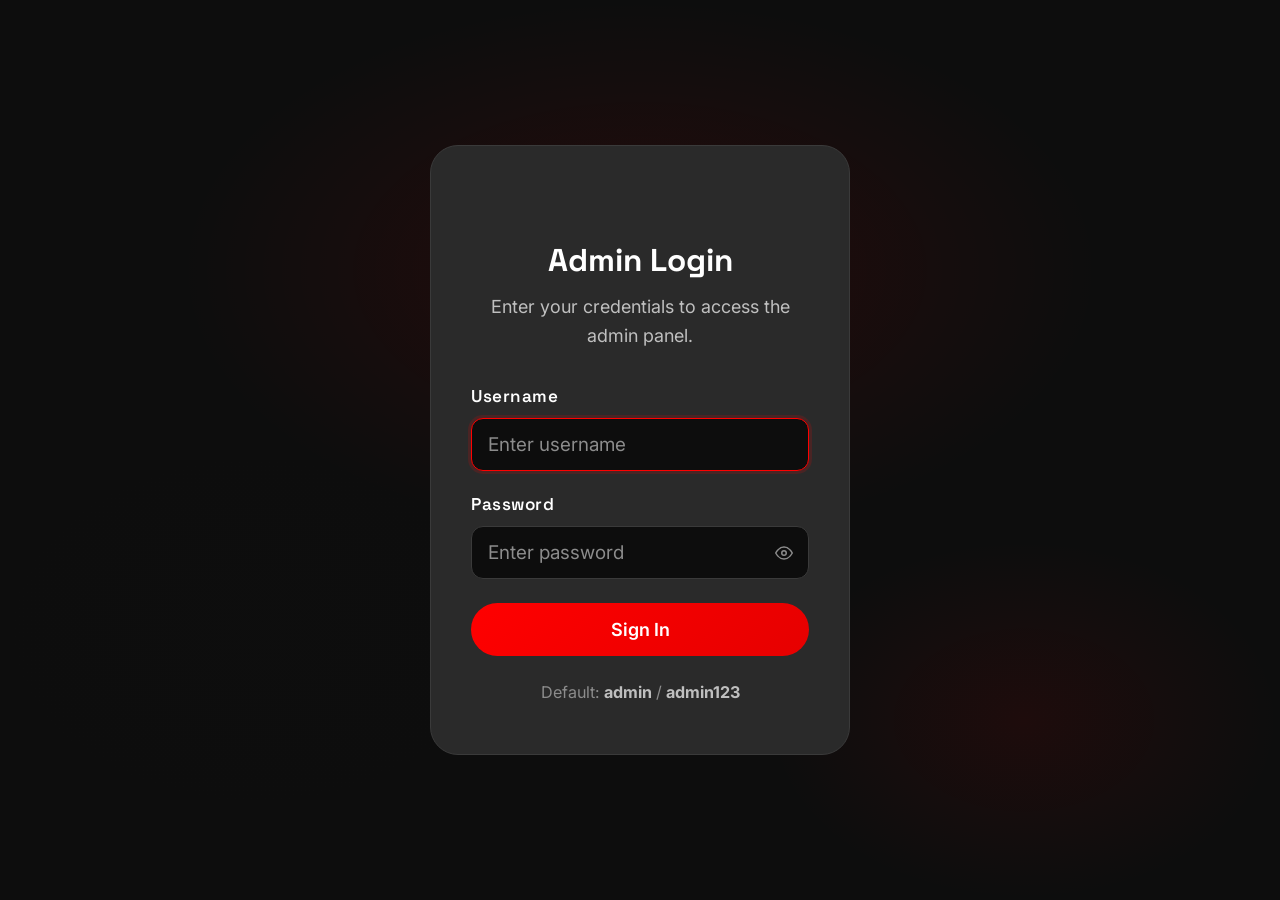
==== commit fb965933: "Initial commit" ====
--- a/admin.html
+++ b/admin.html
@@ -85,9 +85,9 @@
                         <textarea id="highlight-description" name="description" rows="3" placeholder="e.g., Curated Google India's Flagship AI Vision Summit" required></textarea>
                     </div>
                     <div class="form-group">
-                        <label for="highlight-video">YouTube Video URL</label>
-                        <input type="url" id="highlight-video" name="videoUrl" placeholder="e.g., https://www.youtube.com/watch?v=dQw4w9WgXcQ">
-                        <span class="form-hint">Paste any YouTube URL. It will be embedded automatically.</span>
+                        <label for="highlight-video">Video URL (YouTube or Instagram Reel)</label>
+                        <input type="url" id="highlight-video" name="videoUrl" placeholder="e.g., https://www.instagram.com/reel/C5_... or https://youtube.com/watch?v=...">
+                        <span class="form-hint">Paste a YouTube URL or Instagram Reel URL.</span>
                     </div>
                     <div class="form-group">
                         <label for="highlight-image">Project Image</label>
--- a/styles.css
+++ b/styles.css
@@ -17,24 +17,24 @@
     --text-secondary: #BFBFBF;
     --text-muted: #8C8C8C;
 
-    /* Accent Colors (Luxury Gold) */
-    --accent-cyan: #D4AF37;    /* Primary Gold */
-    --accent-magenta: #C9A34E; /* Soft Gold */
-    --accent-purple: #A67C2E;  /* Darker Gold */
-    --accent-gradient: linear-gradient(135deg, #D4AF37, #C9A34E);
-    --accent-gradient-hover: linear-gradient(135deg, #C9A34E, #A67C2E);
-
-    /* Glow/Shadow Effects (Premium Gold Glow) */
-    --glow-cyan: 0 8px 32px rgba(212, 175, 55, 0.2);
-    --glow-magenta: 0 8px 32px rgba(201, 163, 78, 0.2);
-    --glow-purple: 0 8px 32px rgba(212, 175, 55, 0.1);
+    /* Accent Colors (Luxury Red) */
+    --accent-cyan: #FF0000;    /* Primary Red */
+    --accent-magenta: #E60000; /* Soft Red */
+    --accent-purple: #CC0000;  /* Darker Red */
+    --accent-gradient: linear-gradient(135deg, #FF0000, #E60000);
+    --accent-gradient-hover: linear-gradient(135deg, #E60000, #CC0000);
+
+    /* Glow/Shadow Effects (Premium Red Glow) */
+    --glow-cyan: 0 8px 32px rgba(255, 0, 0, 0.2);
+    --glow-magenta: 0 8px 32px rgba(230, 0, 0, 0.2);
+    --glow-purple: 0 8px 32px rgba(255, 0, 0, 0.1);
 
     /* Border */
     --border-subtle: #3A3A3A;
-    --border-accent: rgba(212, 175, 55, 0.3);
+    --border-accent: rgba(255, 0, 0, 0.3);
 
     /* Sizing */
-    --header-height: 72px;
+    --header-height: 120px; /* Increased from 72px */
     --section-padding: 120px;
     --container-max: 1280px;
 
@@ -52,6 +52,81 @@
     --radius-lg: 20px;
     --radius-xl: 28px;
     --radius-full: 999px;
+}
+
+/* ===== PRELOADER (CINEMATIC VERSION) ===== */
+.preloader {
+    position: fixed;
+    top: 0;
+    left: 0;
+    width: 100vw;
+    height: 100vh;
+    background-color: #050505;
+    z-index: 99999;
+    display: flex;
+    justify-content: center;
+    align-items: center;
+    overflow: hidden;
+}
+
+.preloader-bg-overlay {
+    position: absolute;
+    inset: 0;
+    background: 
+        radial-gradient(circle at 20% 30%, rgba(255, 0, 0, 0.2) 0%, transparent 50%),
+        radial-gradient(circle at 80% 70%, rgba(255, 0, 0, 0.15) 0%, transparent 50%),
+        url('Shadows & Caffeine.jfif');
+    background-size: cover;
+    background-position: center;
+    filter: blur(25px) brightness(0.35);
+    opacity: 0.9;
+    transform: scale(1.1); /* Prevents white edges from blur */
+}
+
+.preloader-content {
+    position: relative;
+    z-index: 2;
+    perspective: 1000px;
+}
+
+.preloader-circle {
+    width: 520px; /* Increased from 380px */
+    height: 520px; /* Increased from 380px */
+    border-radius: 50%;
+    background: radial-gradient(circle at center, rgba(30, 30, 30, 0.9) 0%, rgba(10, 10, 10, 0.98) 100%);
+    backdrop-filter: blur(30px);
+    -webkit-backdrop-filter: blur(30px);
+    border: 1px solid rgba(255, 255, 255, 0.08);
+    display: flex;
+    justify-content: center;
+    align-items: center;
+    position: relative;
+    box-shadow: 
+        0 40px 100px rgba(0, 0, 0, 0.9),
+        inset 0 0 40px rgba(255, 0, 0, 0.05);
+    overflow: hidden;
+}
+
+.preloader-glow {
+    position: absolute;
+    width: 200px;
+    height: 200px;
+    background: radial-gradient(circle, rgba(255, 0, 0, 0.5) 0%, transparent 70%);
+    filter: blur(30px);
+    animation: core-pulse-cinematic 3s infinite ease-in-out;
+}
+
+.preloader-logo {
+    width: 360px; /* Increased from 240px */
+    height: auto;
+    position: relative;
+    z-index: 2;
+    filter: drop-shadow(0 10px 20px rgba(0, 0, 0, 0.8));
+}
+
+@keyframes core-pulse-cinematic {
+    0%, 100% { transform: scale(1); opacity: 0.4; }
+    50% { transform: scale(1.4); opacity: 0.75; }
 }
 
 /* ===== RESET & BASE ===== */
@@ -108,14 +183,19 @@
     right: 0;
     height: var(--header-height);
     z-index: 1000;
-    transition: all 0.4s var(--ease-out);
+    transition: all 0.5s var(--ease-out);
+    /* Stronger background for immediate visibility */
+    background: rgba(5, 5, 5, 0.85);
+    backdrop-filter: blur(15px);
+    -webkit-backdrop-filter: blur(15px);
+    border-bottom: 1px solid rgba(255, 255, 255, 0.05);
 }
 
 .header.scrolled {
-    background: rgba(13, 13, 13, 0.9);
-    backdrop-filter: blur(20px) saturate(180%);
-    -webkit-backdrop-filter: blur(20px) saturate(180%);
-    border-bottom: 1px solid var(--border-subtle);
+    background: rgba(0, 0, 0, 0.98);
+    height: 90px;
+    border-bottom: 1px solid rgba(255, 0, 0, 0.3);
+    box-shadow: 0 10px 40px rgba(0,0,0,0.8);
 }
 
 .header-inner {
@@ -141,18 +221,19 @@
 }
 
 .logo-img {
-    height: 56px;
+    height: 110px; /* Even bigger for impact */
     width: auto;
     object-fit: contain;
-    transition: transform 0.4s var(--ease-out);
+    transition: all 0.4s var(--ease-out);
+    filter: drop-shadow(0 5px 15px rgba(0,0,0,0.5));
 }
 
 .logo:hover .logo-img {
-    transform: scale(1.05);
+    transform: scale(1.08) rotate(-2deg);
 }
 
 .mobile-logo {
-    height: 80px;
+    height: 90px;
     width: auto;
     margin-bottom: 30px;
 }
@@ -165,17 +246,19 @@
 .nav {
     display: flex;
     align-items: center;
-    gap: 36px;
+    gap: 40px;
 }
 
 .nav-link {
     font-family: var(--font-body);
-    font-size: 0.875rem;
-    font-weight: 500;
-    color: var(--text-secondary);
-    letter-spacing: 0.5px;
-    transition: color 0.3s ease;
-    position: relative;
+    font-size: 0.95rem; /* Slightly larger */
+    font-weight: 600; /* Bolder */
+    color: #FFFFFF;
+    text-shadow: 0 2px 10px rgba(0,0,0,0.5);
+    letter-spacing: 1px;
+    transition: all 0.3s ease;
+    position: relative;
+    text-transform: uppercase; /* More professional/premium */
 }
 
 .nav-link::after {
@@ -218,7 +301,7 @@
 }
 
 .cta-btn:hover {
-    background: rgba(212, 175, 55, 0.08); /* Light Gold */
+    background: rgba(255, 0, 0, 0.08); /* Light Red */
     border-color: var(--accent-cyan);
     box-shadow: var(--glow-cyan);
     transform: translateY(-1px);
@@ -291,7 +374,7 @@
     right: 0;
     width: 300px;
     height: 300px;
-    background: radial-gradient(circle at top right, rgba(212, 175, 55, 0.15), transparent 70%);
+    background: radial-gradient(circle at top right, rgba(255, 0, 0, 0.15), transparent 70%);
     pointer-events: none;
 }
 
@@ -336,9 +419,9 @@
     position: absolute;
     inset: 0;
     background:
-        radial-gradient(ellipse 80% 60% at 50% 0%, rgba(212, 175, 55, 0.12) 0%, transparent 60%),
+        radial-gradient(ellipse 80% 60% at 50% 0%, rgba(255, 0, 0, 0.12) 0%, transparent 60%),
         radial-gradient(ellipse 60% 50% at 20% 80%, rgba(26, 26, 26, 0.04) 0%, transparent 50%),
-        radial-gradient(ellipse 50% 40% at 80% 70%, rgba(201, 163, 78, 0.08) 0%, transparent 50%);
+        radial-gradient(ellipse 50% 40% at 80% 70%, rgba(230, 0, 0, 0.08) 0%, transparent 50%);
     animation: gradient-shift 8s ease-in-out infinite alternate;
 }
 
@@ -452,6 +535,8 @@
     width: 100vw;
     height: 100vh;
     transform: translate(-50%, -50%);
+    object-fit: cover;
+    border: none;
     pointer-events: none;
     opacity: 1;
     filter: brightness(0.9) contrast(1.1);
@@ -474,6 +559,317 @@
     inset: 0;
     background: linear-gradient(to bottom, rgba(13, 13, 13, 0.2), var(--bg-primary));
     z-index: 1;
+}
+
+/* ===== INTERACTIVE NODE SECTION ===== */
+.interactive-node-section {
+    padding: var(--section-padding) 32px;
+    background: var(--bg-primary);
+    position: relative;
+    overflow: hidden;
+}
+
+.interactive-node-inner {
+    max-width: var(--container-max);
+    margin: 0 auto;
+    display: flex;
+    flex-direction: column;
+    align-items: center;
+}
+
+.interactive-header {
+    text-align: center;
+    margin-bottom: 60px;
+    z-index: 2;
+}
+
+.interactive-title {
+    font-family: 'Playfair Display', serif;
+    font-style: italic;
+    font-size: clamp(2.5rem, 8vw, 6rem);
+    color: var(--text-primary);
+    line-height: 1.1;
+    margin-bottom: 32px;
+}
+
+.highlight-text {
+    color: #a78b71;
+}
+
+.interactive-cta-group {
+    display: flex;
+    gap: 16px;
+    justify-content: center;
+    flex-wrap: wrap;
+}
+
+.btn-solid-white {
+    background: #fff;
+    color: #000;
+    padding: 12px 28px;
+    border-radius: var(--radius-full);
+    font-weight: 600;
+    font-family: var(--font-body);
+    transition: transform 0.3s var(--ease-out), box-shadow 0.3s var(--ease-out);
+    display: inline-block;
+}
+
+.btn-solid-white:hover {
+    transform: translateY(-2px);
+    box-shadow: 0 4px 15px rgba(255, 255, 255, 0.3);
+}
+
+.btn-bordered-white {
+    background: transparent;
+    color: #fff;
+    border: 1px solid #fff;
+    padding: 12px 28px;
+    border-radius: var(--radius-full);
+    font-weight: 600;
+    font-family: var(--font-body);
+    transition: all 0.3s var(--ease-out);
+    display: inline-block;
+}
+
+.btn-bordered-white:hover {
+    background: #fff;
+    color: #000;
+}
+
+.interactive-canvas {
+    position: relative;
+    width: 100%;
+    height: 700px;
+    display: flex;
+    justify-content: center;
+    align-items: center;
+}
+
+.glass-card {
+    background: rgba(255, 255, 255, 0.05);
+    backdrop-filter: blur(15px);
+    -webkit-backdrop-filter: blur(15px);
+    border: 1px solid rgba(255, 255, 255, 0.1);
+    border-radius: var(--radius-xl);
+    overflow: hidden;
+    box-shadow: 0 10px 30px rgba(0, 0, 0, 0.5);
+}
+
+.central-node {
+    width: 40%; /* Slightly smaller for logo focus */
+    max-width: 400px;
+    aspect-ratio: 1; /* Square for logo focus */
+    border-radius: 50%; /* Circle for central engine look */
+    position: relative;
+    z-index: 2;
+    transition: transform 0.5s var(--ease-out), box-shadow 0.5s var(--ease-out);
+    cursor: pointer;
+    display: flex;
+    align-items: center;
+    justify-content: center;
+    background: radial-gradient(circle at center, rgba(255, 0, 0, 0.15) 0%, rgba(10, 10, 10, 0.9) 100%);
+}
+
+.central-logo-wrapper {
+    width: 60%;
+    height: 60%;
+    display: flex;
+    align-items: center;
+    justify-content: center;
+    z-index: 1;
+}
+
+.central-logo {
+    width: 100%;
+    height: 100%;
+    object-fit: contain;
+    filter: drop-shadow(0 0 20px rgba(255, 0, 0, 0.5)) brightness(1.2);
+    animation: pulse-logo 4s ease-in-out infinite;
+}
+
+@keyframes pulse-logo {
+    0%, 100% { transform: scale(1); filter: drop-shadow(0 0 15px rgba(255, 0, 0, 0.4)) brightness(1.2); }
+    50% { transform: scale(1.05); filter: drop-shadow(0 0 30px rgba(255, 0, 0, 0.7)) brightness(1.4); }
+}
+
+.central-node:hover {
+    transform: scale(1.02);
+    box-shadow: 0 15px 40px rgba(167, 139, 113, 0.2);
+}
+
+.central-node img {
+    width: 100%;
+    height: 100%;
+    object-fit: cover;
+    opacity: 0.8;
+}
+
+.node-overlay {
+    position: absolute;
+    bottom: 0;
+    left: 0;
+    width: 100%;
+    padding: 32px;
+    background: linear-gradient(to top, rgba(0,0,0,0.9), transparent);
+}
+
+.node-overlay h3 {
+    font-family: var(--font-display);
+    font-size: 1.5rem;
+    margin-bottom: 4px;
+}
+
+.central-node .node-overlay {
+    display: none;
+}
+
+.satellite-node {
+    position: absolute;
+    padding: 20px;
+    z-index: 3;
+    width: 240px;
+    display: flex;
+    flex-direction: column;
+    align-items: center;
+    text-align: center;
+    gap: 12px;
+    background: rgba(10, 10, 10, 0.85); /* Darker for better text contrast */
+    border: 1px solid rgba(255, 0, 0, 0.3);
+    box-shadow: 0 0 20px rgba(0, 0, 0, 0.5), inset 0 0 15px rgba(255, 0, 0, 0.05);
+    animation: float-node 6s ease-in-out infinite;
+    cursor: pointer;
+    transition: all 0.5s cubic-bezier(0.4, 0, 0.2, 1);
+}
+
+.sat-icon {
+    width: 100px;
+    height: 70px;
+    display: flex;
+    align-items: center;
+    justify-content: center;
+    margin-bottom: 16px;
+    filter: drop-shadow(0 0 15px rgba(255, 0, 0, 0.3));
+    transition: transform 0.3s var(--ease-out);
+}
+
+.sat-icon img {
+    width: 100%;
+    height: 100%;
+    object-fit: contain;
+}
+
+.satellite-node h4 {
+    font-family: var(--font-display);
+    font-weight: 800;
+    letter-spacing: 1.5px;
+    text-transform: uppercase;
+    font-size: 1rem;
+    margin: 0;
+    color: #fff;
+    text-shadow: 0 0 10px rgba(255, 255, 255, 0.2);
+}
+
+.sat-desc {
+    font-size: 0.85rem;
+    color: var(--text-secondary);
+    line-height: 1.5;
+    text-transform: none;
+    letter-spacing: normal;
+    opacity: 0.9;
+    transition: opacity 0.3s ease;
+}
+
+.satellite-node:hover {
+    background: rgba(20, 5, 5, 0.95);
+    border-color: #ff0000;
+    transform: translateY(-10px) scale(1.08);
+    box-shadow: 0 0 40px rgba(255, 0, 0, 0.3);
+    z-index: 10;
+}
+
+.satellite-node:hover h4 {
+    color: #ff0000;
+}
+
+.satellite-node:hover .sat-desc {
+    color: #fff;
+    opacity: 1;
+}
+
+/* Precise positioning to avoid overlap */
+.sat-1 { top: 0%; left: 5%; animation-delay: 0s; }
+.sat-2 { top: 0%; right: 5%; animation-delay: -1.5s; }
+.sat-3 { bottom: 0%; left: 5%; animation-delay: -3s; }
+.sat-4 { bottom: 0%; right: 5%; animation-delay: -4.5s; }
+
+@keyframes float-node {
+    0%, 100% { transform: translateY(0); }
+    50% { transform: translateY(-15px); }
+}
+
+.branch-line {
+    fill: none;
+    stroke: rgba(255, 0, 0, 0.3);
+    stroke-width: 1.5;
+    stroke-dasharray: 10, 5;
+    animation: flow-line 20s linear infinite;
+}
+
+@keyframes flow-line {
+    to { stroke-dashoffset: -100; }
+}
+
+.connection-lines {
+    position: absolute;
+    top: 0;
+    left: 0;
+    width: 100%;
+    height: 100%;
+    z-index: 1;
+    pointer-events: none;
+}
+
+.journey-connection {
+    position: absolute;
+    top: 0;
+    left: 0;
+    width: 100%;
+    height: 100%;
+    z-index: 1;
+    pointer-events: none;
+}
+
+#scroll-journey-path {
+    filter: drop-shadow(0 0 8px rgba(255, 0, 0, 0.3));
+    stroke-linecap: round;
+    stroke-linejoin: round;
+}
+
+.branch-line {
+    fill: none;
+    stroke: #a78b71;
+    stroke-width: 2;
+    stroke-dasharray: 8 8;
+    opacity: 0.6;
+    animation: pulse-branch 20s linear infinite;
+}
+
+@keyframes pulse-branch {
+    from { stroke-dashoffset: 200; }
+    to { stroke-dashoffset: 0; }
+}
+
+@media (max-width: 768px) {
+    .interactive-canvas {
+        height: 500px;
+    }
+    .central-node {
+        width: 80%;
+    }
+    .sat-1 { top: 5%; left: 5%; }
+    .sat-2 { top: 5%; right: 5%; }
+    .sat-3 { bottom: 5%; left: 5%; }
+    .sat-4 { bottom: 5%; right: 5%; }
 }
 
 /* ===== CLIENT LOGOS ===== */
@@ -561,7 +957,7 @@
 .filter-btn.active {
     border-color: var(--accent-cyan);
     color: var(--accent-cyan);
-    background: rgba(212, 175, 55, 0.05);
+    background: rgba(255, 0, 0, 0.05);
 }
 
 .portfolio-grid {
@@ -841,7 +1237,7 @@
 
 .pricing-card:hover:not(.featured) {
     transform: translateY(-8px);
-    border-color: rgba(212, 175, 55, 0.5);
+    border-color: rgba(255, 0, 0, 0.5);
     box-shadow: 0 15px 30px rgba(0,0,0,0.4);
 }
 
@@ -1031,7 +1427,7 @@
 
 .btn-primary:hover {
     transform: translateY(-2px);
-    box-shadow: 0 8px 30px rgba(212, 175, 55, 0.3);
+    box-shadow: 0 8px 30px rgba(255, 0, 0, 0.3);
 }
 
 .btn-primary span,
@@ -1141,6 +1537,79 @@
     to { transform: translateX(-50%); }
 }
 
+/* ===== GRAND BACKGROUND WRAPPER (Who We Are → Trusted By Global Leaders) ===== */
+.grand-bg-wrapper {
+    position: relative;
+    background:
+        /* Top: dark-to-transparent overlay for image 1 */
+        linear-gradient(to bottom,
+            rgba(13,13,13,1) 0%,
+            rgba(13,13,13,0.55) 8%,
+            rgba(13,13,13,0.55) 50%,
+            rgba(13,13,13,0.75) 55%,
+            rgba(13,13,13,0.55) 60%,
+            rgba(13,13,13,0.55) 92%,
+            rgba(13,13,13,1) 100%
+        ),
+        /* Image 1 for top half, Image 2 for bottom half — combined via stacked backgrounds */
+        url('Background/hand pick 1.jpeg') top / cover no-repeat,
+        url('Background/hand pick 2.jpeg') bottom / cover no-repeat;
+    background-attachment: fixed, fixed, fixed;
+    overflow: hidden;
+}
+
+/* Pseudo element: overlay the bottom half with image 4 only from 50% down */
+.grand-bg-wrapper::after {
+    content: '';
+    position: absolute;
+    inset: 0;
+    background:
+        linear-gradient(to bottom,
+            transparent 0%,
+            transparent 45%,
+            rgba(13,13,13,0.6) 50%,
+            rgba(13,13,13,0.55) 55%,
+            transparent 60%,
+            transparent 100%
+        ),
+        url('Background/hand pick 2.jpeg') center / cover no-repeat;
+    background-attachment: fixed, fixed;
+    mix-blend-mode: normal;
+    opacity: 1;
+    /* Only show in bottom half */
+    -webkit-mask-image: linear-gradient(to bottom, transparent 0%, transparent 50%, black 65%, black 100%);
+    mask-image: linear-gradient(to bottom, transparent 0%, transparent 50%, black 65%, black 100%);
+    pointer-events: none;
+    z-index: 0;
+}
+
+/* Make all inner bg wrappers transparent so grand-bg shows through */
+.grand-bg-wrapper .multi-section-bg,
+.grand-bg-wrapper .services-diff-bg,
+.grand-bg-wrapper .partner-bg,
+.grand-bg-wrapper .immersion-brands-bg {
+    background: transparent !important;
+    background-image: none !important;
+}
+
+/* Ensure inner content sits above the pseudo-element */
+.grand-bg-wrapper > * {
+    position: relative;
+    z-index: 1;
+}
+
+/* Mobile: disable fixed attachment */
+@media (max-width: 768px) {
+    .grand-bg-wrapper {
+        background-attachment: scroll, scroll, scroll;
+    }
+    .grand-bg-wrapper::after {
+        background-attachment: scroll, scroll;
+    }
+}
+
+
+
 /* ===== SECTION COMMON ===== */
 .section-header {
     text-align: center;
@@ -1232,7 +1701,7 @@
 
 .highlight-card:hover .highlight-card-inner {
     border-color: var(--accent-cyan);
-    box-shadow: 0 40px 80px rgba(0,0,0,0.6), 0 0 20px rgba(212, 175, 55, 0.1);
+    box-shadow: 0 40px 80px rgba(0,0,0,0.6), 0 0 20px rgba(255, 0, 0, 0.1);
 }
 
 /* Floating Numbers */
@@ -1244,7 +1713,7 @@
     font-size: 8rem;
     font-weight: 900;
     color: transparent;
-    -webkit-text-stroke: 1px rgba(212, 175, 55, 0.08);
+    -webkit-text-stroke: 1px rgba(255, 0, 0, 0.08);
     line-height: 1;
     z-index: 1;
     user-select: none;
@@ -1254,7 +1723,7 @@
 
 .highlight-card:hover .card-num-bg {
     transform: translateY(10px) scale(1.1);
-    -webkit-text-stroke: 1px rgba(212, 175, 55, 0.15);
+    -webkit-text-stroke: 1px rgba(255, 0, 0, 0.15);
 }
 
 .highlight-card-image {
@@ -1295,9 +1764,9 @@
     width: 72px;
     height: 72px;
     border-radius: 50%;
-    background: rgba(212, 175, 55, 0.1);
+    background: rgba(255, 0, 0, 0.1);
     backdrop-filter: blur(12px);
-    border: 1px solid rgba(212, 175, 55, 0.4);
+    border: 1px solid rgba(255, 0, 0, 0.4);
     display: flex;
     align-items: center;
     justify-content: center;
@@ -1476,12 +1945,24 @@
     text-underline-offset: 3px;
 }
 
+/* ===== MULTI-SECTION BACKGROUND WRAPPER ===== */
+.multi-section-bg {
+    background-image: linear-gradient(rgba(5, 5, 5, 0.85), rgba(5, 5, 5, 0.85)), url('Background/hand pick 1.jpeg');
+    background-size: cover;
+    background-position: 50% 0%;
+    background-repeat: no-repeat;
+    position: relative;
+    overflow: hidden;
+    border-top: 1px solid var(--border-subtle);
+    border-bottom: 1px solid var(--border-subtle);
+}
+
 /* ===== ABOUT SECTION ===== */
 .about-section {
     padding: var(--section-padding) 32px;
-    background: var(--bg-secondary);
-    border-top: 1px solid var(--border-subtle);
-    border-bottom: 1px solid var(--border-subtle);
+    background: transparent;
+    border: none;
+    position: relative;
 }
 
 .about-inner {
@@ -1509,7 +1990,8 @@
 .about-stat-card {
     padding: 32px 24px;
     border-radius: var(--radius-lg);
-    background: var(--bg-card);
+    background: rgba(20, 20, 20, 0.5); /* Semi-transparent to blend */
+    backdrop-filter: blur(10px);
     border: 1px solid var(--border-subtle);
     text-align: center;
     transition: all 0.35s var(--ease-out);
@@ -1551,8 +2033,8 @@
 /* ===== VISION SECTION ===== */
 .vision-section {
     padding: var(--section-padding) 32px;
-    background: var(--bg-secondary);
-    border-top: 1px solid var(--border-subtle);
+    background: transparent;
+    border: none;
 }
 
 .vision-inner {
@@ -1576,11 +2058,12 @@
 
 .vision-right {
     flex: 1;
-    background: var(--bg-primary);
+    background: rgba(20, 20, 20, 0.6);
+    backdrop-filter: blur(15px);
     padding: 48px;
     border-radius: var(--radius-xl);
     border: 1px solid var(--border-subtle);
-    box-shadow: 0 20px 40px rgba(0, 0, 0, 0.03);
+    box-shadow: 0 20px 40px rgba(0, 0, 0, 0.1);
 }
 
 .vision-list {
@@ -2065,7 +2548,7 @@
 .contact-form textarea:focus {
     outline: none;
     border-color: var(--accent-cyan);
-    box-shadow: 0 0 0 3px rgba(212, 175, 55, 0.1);
+    box-shadow: 0 0 0 3px rgba(255, 0, 0, 0.1);
 }
 
 .contact-form textarea {
@@ -2252,7 +2735,7 @@
     font-weight: 900;
     letter-spacing: 12px;
     color: transparent;
-    -webkit-text-stroke: 1px rgba(212, 175, 55, 0.05);
+    -webkit-text-stroke: 1px rgba(255, 0, 0, 0.05);
     text-align: center;
     margin-top: 40px;
     user-select: none;
@@ -2323,7 +2806,7 @@
 .video-modal {
     position: fixed;
     inset: 0;
-    z-index: 9999;
+    z-index: 100000; /* Highest priority to be on top of menu */
     display: flex;
     align-items: center;
     justify-content: center;
@@ -2347,53 +2830,48 @@
 .video-modal-content {
     position: relative;
     width: 90%;
-    max-width: 960px;
-    border-radius: var(--radius-lg);
+    max-width: 1000px;
+    background: #000;
+    border-radius: 8px;
     overflow: hidden;
-    border: 1px solid var(--border-accent);
-    box-shadow: var(--glow-cyan);
-    transform: scale(0.9) translateY(20px);
+    box-shadow: 0 0 50px rgba(0, 0, 0, 0.9), 0 0 20px rgba(255, 0, 0, 0.2);
+    border: 2px solid #333;
+    z-index: 100001;
+    transform: scale(0.9);
     transition: transform 0.4s var(--ease-spring);
 }
 
 .video-modal.active .video-modal-content {
-    transform: scale(1) translateY(0);
+    transform: scale(1);
 }
 
 .video-modal-close {
     position: absolute;
-    top: -48px;
+    top: -45px;
     right: 0;
-    width: 40px;
-    height: 40px;
-    border-radius: 50%;
-    background: rgba(255, 255, 255, 0.1);
-    border: 1px solid var(--border-subtle);
+    width: 35px;
+    height: 35px;
+    background: none;
+    border: none;
+    color: #fff;
+    font-size: 30px;
+    cursor: pointer;
+    z-index: 100002;
     display: flex;
     align-items: center;
     justify-content: center;
-    cursor: pointer;
-    color: var(--text-primary);
-    transition: all 0.3s ease;
-    z-index: 10;
+    transition: color 0.3s ease;
 }
 
 .video-modal-close:hover {
-    background: rgba(212, 175, 55, 0.2);
-    border-color: var(--accent-magenta);
-    color: var(--accent-magenta);
-}
-
-.video-modal-close svg {
-    width: 20px;
-    height: 20px;
+    color: #ff0000;
 }
 
 .video-modal-wrapper {
     position: relative;
     width: 100%;
-    padding-top: 56.25%; /* 16:9 */
-    background: #000;
+    padding-top: 56.25%; /* 16:9 Aspect Ratio */
+    background: #050505;
 }
 
 .video-modal-wrapper iframe {
@@ -2402,6 +2880,16 @@
     left: 0;
     width: 100%;
     height: 100%;
+    border: none;
+}
+
+/* Vertical / Reel Adjustment */
+.video-modal.is-vertical .video-modal-content {
+    max-width: 450px;
+}
+
+.video-modal.is-vertical .video-modal-wrapper {
+    padding-top: 177.77%; /* 9:16 aspect ratio */
 }
 
 /* ===== RESPONSIVE ===== */
@@ -2523,9 +3011,1593 @@
 .partner-icon {
     font-size: 2.5rem;
     margin-bottom: 20px;
-    filter: drop-shadow(0 0 10px rgba(212, 175, 55, 0.4));
+    filter: drop-shadow(0 0 10px rgba(255, 0, 0, 0.4));
     transition: transform 0.4s var(--ease-out);
 }
 .partner-card:hover .partner-icon {
     transform: scale(1.1) translateY(-5px);
 }
+
+
+/* ===== CARD SWAP SECTION ===== */
+.card-swap-section {
+    padding: var(--section-padding) 32px;
+    background: transparent;
+    position: relative;
+    border-bottom: 1px solid var(--border-subtle);
+    overflow: hidden;
+}
+
+.card-swap-inner {
+    max-width: var(--container-max);
+    margin: 0 auto;
+    display: grid;
+    grid-template-columns: 1fr 1fr;
+    gap: 60px;
+    align-items: center;
+}
+
+.card-swap-container {
+    position: relative;
+    width: 100%;
+    height: 400px;
+    perspective: 1200px;
+    transform-style: preserve-3d;
+}
+
+.card-swap-wrapper {
+    position: absolute;
+    inset: 0;
+    transform-style: preserve-3d;
+}
+
+.cs-card {
+    position: absolute;
+    top: 50%;
+    left: 50%;
+    width: 400px;
+    height: 300px;
+    border-radius: var(--radius-xl);
+    border: 1px solid var(--border-subtle);
+    background: var(--bg-card);
+    box-shadow: var(--glow-cyan);
+    transform-style: preserve-3d;
+    will-change: transform;
+    backface-visibility: hidden;
+    overflow: hidden;
+}
+
+.cs-card-inner {
+    position: relative;
+    width: 100%;
+    height: 100%;
+    display: flex;
+    flex-direction: column;
+}
+
+.cs-card img {
+    width: 100%;
+    height: 100%;
+    object-fit: cover;
+    transition: transform 0.7s var(--ease-out);
+}
+
+.cs-card:hover img {
+    transform: scale(1.1);
+}
+
+.cs-card-overlay {
+    position: absolute;
+    inset: 0;
+    background: linear-gradient(to top, rgba(0,0,0,0.8), transparent);
+}
+
+.cs-card-content {
+    position: absolute;
+    bottom: 0;
+    left: 0;
+    right: 0;
+    padding: 32px;
+    color: #fff;
+}
+
+.cs-card-content h3 {
+    font-family: var(--font-display);
+    font-size: 1.5rem;
+    font-weight: 600;
+    margin-bottom: 8px;
+}
+
+.cs-card-content p {
+    font-size: 0.9rem;
+    color: rgba(255,255,255,0.7);
+    line-height: 1.5;
+}
+
+@media (max-width: 900px) {
+    .card-swap-inner {
+        grid-template-columns: 1fr;
+    }
+    .card-swap-container {
+        height: 350px;
+    }
+    .cs-card {
+        width: 320px;
+        height: 240px;
+    }
+}
+
+/* ===== SERVICES HUB (TECH EDITION) ===== */
+.services-hub-section {
+    padding: 160px 32px;
+    background: #080808;
+    background-image: 
+        linear-gradient(rgba(255, 255, 255, 0.03) 1px, transparent 1px),
+        linear-gradient(90deg, rgba(255, 255, 255, 0.03) 1px, transparent 1px);
+    background-size: 40px 40px;
+    overflow: hidden;
+    position: relative;
+    min-height: 120vh;
+    display: flex;
+    flex-direction: column;
+}
+
+.hub-container {
+    position: relative;
+    width: 100%;
+    max-width: 1100px;
+    height: 800px;
+    margin: 0 auto;
+    perspective: 1500px;
+}
+
+/* Concentric Background Circles */
+.hub-bg-circles {
+    position: absolute;
+    top: 50%;
+    left: 50%;
+    transform: translate(-50%, -50%);
+    width: 800px;
+    height: 800px;
+    pointer-events: none;
+    z-index: 0;
+}
+
+.hub-bg-circle {
+    position: absolute;
+    top: 50%;
+    left: 50%;
+    transform: translate(-50%, -50%);
+    border: 1px solid rgba(255, 174, 0, 0.05);
+    border-radius: 50%;
+}
+
+.hub-bg-circle-1 { width: 300px; height: 300px; }
+.hub-bg-circle-2 { width: 500px; height: 500px; }
+.hub-bg-circle-3 { width: 700px; height: 700px; }
+
+.hub-svg {
+    position: absolute;
+    inset: 0;
+    width: 100%;
+    height: 100%;
+    z-index: 1;
+    pointer-events: none;
+}
+
+.hub-line {
+    stroke: #ffae00;
+    stroke-width: 1.5;
+    fill: none;
+    opacity: 0.3;
+}
+
+.hub-center {
+    position: absolute;
+    top: 50%;
+    left: 50%;
+    transform: translate(-50%, -50%);
+    width: 280px; /* Increased from 240px to prevent text wrapping */
+    height: 280px; /* Increased to keep circular aspect ratio */
+    background: radial-gradient(circle, rgba(255, 174, 0, 0.2) 0%, transparent 70%);
+    border: 1px solid rgba(255, 174, 0, 0.3);
+    border-radius: 50%;
+    z-index: 5;
+    display: flex;
+    align-items: center;
+    justify-content: center;
+    text-align: center;
+    color: #ffae00;
+    padding: 20px;
+    box-shadow: 0 0 60px rgba(255, 174, 0, 0.1), inset 0 0 30px rgba(255, 174, 0, 0.05);
+    backdrop-filter: blur(5px);
+}
+
+.hub-center-icon {
+    font-size: 3rem;
+    margin-bottom: 12px;
+    filter: drop-shadow(0 0 10px #ffae00);
+}
+
+.hub-center h3 {
+    font-family: var(--font-display);
+    font-size: 1.2rem;
+    letter-spacing: 2px;
+    text-transform: uppercase;
+    margin-bottom: 4px;
+    white-space: nowrap; /* Forces one line */
+}
+
+.hub-center p {
+    font-size: 0.7rem;
+    text-transform: uppercase;
+    letter-spacing: 1px;
+    opacity: 0.7;
+}
+
+.hub-node {
+    position: absolute;
+    width: 200px;
+    padding: 24px;
+    background: rgba(20, 20, 20, 0.8);
+    border: 1px solid rgba(255, 255, 255, 0.1);
+    border-radius: 4px;
+    text-align: center;
+    z-index: 4;
+    backdrop-filter: blur(10px);
+    transition: border-color 0.3s;
+}
+
+.hub-node:hover {
+    border-color: rgba(255, 174, 0, 0.5);
+}
+
+.hub-node-icon {
+    width: 60px;
+    height: 60px;
+    margin: 0 auto 16px;
+    opacity: 0.9;
+    display: flex;
+    align-items: center;
+    justify-content: center;
+}
+
+.hub-node-icon img {
+    width: 100%;
+    height: 100%;
+    object-fit: contain;
+    filter: drop-shadow(0 0 8px rgba(255, 174, 0, 0.2));
+}
+
+.hub-node h3 {
+    font-size: 0.9rem;
+    color: #fff;
+    text-transform: uppercase;
+    letter-spacing: 1.5px;
+    margin-bottom: 4px;
+}
+
+.hub-node p {
+    font-size: 0.65rem;
+    color: rgba(255, 255, 255, 0.5);
+    text-transform: uppercase;
+    letter-spacing: 1px;
+}
+
+.node-1 { top: 20%; left: 20%; }
+.node-2 { top: 20%; left: 80%; }
+.node-3 { top: 80%; left: 20%; }
+.node-4 { top: 80%; left: 80%; }
+
+.initialize-sequence {
+    position: absolute;
+    bottom: 40px;
+    left: 50%;
+    transform: translateX(-50%);
+    text-align: center;
+    color: rgba(255, 255, 255, 0.3);
+    font-size: 0.7rem;
+    text-transform: uppercase;
+    letter-spacing: 3px;
+    z-index: 10;
+}
+
+.initialize-line {
+    width: 1px;
+    height: 40px;
+    background: linear-gradient(to bottom, rgba(255, 255, 255, 0.2), transparent);
+    margin: 10px auto 0;
+}
+
+/* ===== DIFFERENTIATORS (CARD STACK) ===== */
+.differentiators-section {
+    padding: 160px 32px;
+    background: #050505;
+    overflow: hidden;
+}
+
+.diff-stack-inner {
+    max-width: var(--container-max);
+    margin: 0 auto;
+    display: grid;
+    grid-template-columns: 1fr 1.2fr;
+    gap: 80px;
+    align-items: center;
+}
+
+.diff-text-content {
+    max-width: 500px;
+}
+
+.diff-stack-container {
+    position: relative;
+    width: 100%;
+    height: 500px;
+    display: flex;
+    flex-direction: column;
+    align-items: center;
+    justify-content: center;
+}
+
+.interactive-stack {
+    position: relative;
+    width: 320px;
+    height: 420px;
+    perspective: 1000px;
+    transform-style: preserve-3d;
+}
+
+.stack-card {
+    position: absolute;
+    inset: 0;
+    border-radius: 32px;
+    padding: 40px;
+    display: flex;
+    flex-direction: column;
+    justify-content: flex-end;
+    color: white;
+    box-shadow: 0 30px 60px rgba(0,0,0,0.5);
+    border: 1px solid rgba(255, 255, 255, 0.1);
+    cursor: grab;
+    user-select: none;
+    transition: transform 0.6s cubic-bezier(0.23, 1, 0.32, 1), opacity 0.6s ease;
+    will-change: transform, opacity;
+}
+
+.stack-card:active {
+    cursor: grabbing;
+}
+
+.stack-card-content h3 {
+    font-family: var(--font-display);
+    font-size: 1.8rem;
+    font-weight: 700;
+    line-height: 1.2;
+    margin-bottom: 16px;
+    text-shadow: 0 2px 10px rgba(0,0,0,0.3);
+}
+
+.stack-card-content p {
+    font-size: 1rem;
+    line-height: 1.6;
+    color: rgba(255, 255, 255, 0.8);
+    margin: 0;
+}
+
+/* Gradients for cards */
+.card-grad-1 { background: linear-gradient(135deg, #8B0000 0%, #0D0D0D 100%); }
+.card-grad-2 { background: linear-gradient(135deg, #DC143C 0%, #1a0a0a 100%); }
+.card-grad-3 { background: linear-gradient(135deg, #6B0F1A 0%, #0D0D0D 100%); }
+.card-grad-4 { background: linear-gradient(135deg, #8B2500 0%, #0D0D0D 100%); }
+.card-grad-5 { background: linear-gradient(135deg, #9B1B30 0%, #1a0a0a 100%); }
+.card-grad-6 { background: linear-gradient(135deg, #722F37 0%, #0D0D0D 100%); }
+
+.stack-hint {
+    margin-top: 40px;
+    font-size: 0.8rem;
+    color: rgba(255, 255, 255, 0.3);
+    text-transform: uppercase;
+    letter-spacing: 2px;
+}
+
+@media (max-width: 992px) {
+    .diff-stack-inner {
+        grid-template-columns: 1fr;
+        gap: 60px;
+        text-align: center;
+    }
+    .diff-text-content {
+        max-width: 100%;
+        margin: 0 auto;
+    }
+    .diff-text-content h2 {
+        text-align: center !important;
+    }
+}
+
+@media (max-width: 480px) {
+    .interactive-stack {
+        width: 280px;
+        height: 380px;
+    }
+}
+
+/* ===== SERVICES & DIFFERENTIATORS WRAPPER ===== */
+.services-diff-bg {
+    background-image: linear-gradient(to bottom, #000, rgba(5, 5, 5, 0.8) 15%, rgba(5, 5, 5, 0.8) 85%, #000), url('Background/image 2.jfif');
+    background-size: cover;
+    background-position: center;
+    background-attachment: fixed;
+    position: relative;
+    overflow: hidden;
+    padding: 60px 0;
+}
+
+.services-hub-section,
+.differentiators-section {
+    background: transparent !important;
+    border: none !important;
+}
+
+/* ===== IMPACT & CONTACT WRAPPER ===== */
+.impact-contact-bg {
+    background-image: linear-gradient(to bottom, #000, rgba(5, 5, 5, 0.85) 15%, rgba(5, 5, 5, 0.85) 85%, #000), url('Background/image 3.jfif');
+    background-size: cover;
+    background-position: center;
+    background-attachment: fixed;
+    position: relative;
+    overflow: hidden;
+    padding: 60px 0;
+}
+
+.impact-section,
+.contact-section {
+    background: transparent !important;
+    border: none !important;
+}/* ===== CIRCULAR SHOWCASE GALLERY ===== */
+.circular-showcase-section {
+    padding: 100px 32px;
+    background: transparent;
+    position: relative;
+    z-index: 2;
+    overflow: hidden;
+}
+
+.circular-gallery-container {
+    width: 100%;
+    height: 700px;
+    position: relative;
+    border-radius: var(--radius-xl);
+    overflow: hidden;
+    cursor: grab;
+}
+
+.circular-gallery-container:active {
+    cursor: grabbing;
+}
+
+.circular-gallery-container canvas {
+    display: block;
+    width: 100%;
+    height: 100%;
+}
+
+@media (max-width: 768px) {
+    .circular-gallery-container {
+        height: 500px;
+    }
+}/* ===== BRANDS IMAGE TRAIL ===== */
+/* ===== BRANDS TICKER ===== */
+.brands-ticker-section {
+    padding: 100px 0;
+    background: transparent;
+    position: relative;
+    overflow: hidden;
+}
+
+.brands-ticker-header {
+    text-align: center;
+    margin-bottom: 60px;
+    padding: 0 32px;
+}
+
+.ticker-wrapper {
+    width: 100%;
+    overflow: hidden;
+    position: relative;
+    padding: 40px 0;
+    /* Gradient Edge Fade */
+    mask-image: linear-gradient(to right, transparent, black 15%, black 85%, transparent);
+    -webkit-mask-image: linear-gradient(to right, transparent, black 15%, black 85%, transparent);
+}
+
+.ticker-track {
+    display: flex;
+    width: max-content;
+    animation: ticker-scroll 30s linear infinite;
+}
+
+.ticker-track:hover {
+    animation-play-state: paused;
+}
+
+.ticker-item {
+    padding: 0 60px;
+    display: flex;
+    align-items: center;
+    justify-content: center;
+    transition: transform 0.4s ease;
+}
+
+.ticker-item img {
+    height: 40px;
+    width: auto;
+    filter: brightness(0) invert(1) opacity(0.5);
+    transition: all 0.4s ease;
+}
+
+.ticker-item:hover img {
+    filter: none;
+    opacity: 1;
+    transform: scale(1.1);
+}
+
+.ticker-logo-alt {
+    height: 60px !important;
+}
+
+@keyframes ticker-scroll {
+    0% { transform: translateX(0); }
+    100% { transform: translateX(-50%); }
+}
+
+@media (max-width: 768px) {
+    .ticker-item {
+        padding: 0 40px;
+    }
+    .ticker-item img {
+        height: 30px;
+    }
+}
+/* ===== IMMERSION & BRANDS BACKGROUND ===== */
+.immersion-brands-bg {
+    background-image: linear-gradient(to bottom, #000, rgba(10, 10, 10, 0.8) 15%, rgba(10, 10, 10, 0.8) 85%, #000), url('Background/image5.jfif');
+    background-attachment: fixed;
+    background-size: cover;
+    background-position: center;
+    position: relative;
+    padding: 60px 0;
+}
+
+.circular-showcase-section, 
+.brands-trail-section {
+    background: transparent !important;
+}
+/* ===== SECTION DIVIDERS ===== */
+.section-divider {
+    width: 100%;
+    height: 1px;
+    background: linear-gradient(to right, 
+        transparent, 
+        rgba(255, 255, 255, 0.1) 20%, 
+        rgba(255, 255, 255, 0.3) 50%, 
+        rgba(255, 255, 255, 0.1) 80%, 
+        transparent
+    );
+    margin: 0;
+    position: relative;
+    z-index: 10;
+}
+
+.section-divider::after {
+    content: '';
+    position: absolute;
+    top: 50%;
+    left: 50%;
+    transform: translate(-50%, -50%);
+    width: 150px;
+    height: 20px;
+    background: radial-gradient(circle, rgba(212, 175, 55, 0.15) 0%, transparent 70%);
+    filter: blur(5px);
+}/* ===== HIGHLIGHTS BACKGROUND ===== */
+.highlights-bg {
+    background: #050505;
+    position: relative;
+    padding: 80px 0;
+}
+
+.highlights-section {
+    background: transparent !important;
+}
+
+/* ===== PARTNER BACKGROUND ===== */
+.partner-bg {
+    background-image: linear-gradient(to bottom, #000, rgba(5, 5, 5, 0.8) 15%, rgba(5, 5, 5, 0.8) 85%, #000), url('Background/hand pick 2.jpeg');
+    background-attachment: fixed;
+    background-size: cover;
+    background-position: center;
+    position: relative;
+    padding: 80px 0;
+}
+
+.interactive-node-section {
+    background: transparent !important;
+}
+
+/* ============================================================
+   MOBILE RESPONSIVENESS & FIXES
+   ============================================================ */
+
+@media (max-width: 1024px) {
+    :root {
+        --section-padding: 80px;
+    }
+}
+
+@media (max-width: 768px) {
+    /* Global Background Fix for Mobile (Fixed backgrounds are buggy on mobile) */
+    .multi-section-bg,
+    .services-diff-bg,
+    .impact-contact-bg,
+    .immersion-brands-bg,
+    .partner-bg {
+        background-attachment: scroll !important;
+    }
+
+    /* Hero Section */
+    .hero-title {
+        font-size: 3rem !important;
+    }
+    
+    /* Interactive Hubs & Canvas Fixes */
+    .interactive-canvas, 
+    .hub-container {
+        height: 600px; /* Force a reasonable height */
+        transform: scale(0.8);
+        transform-origin: center center;
+        overflow: visible;
+    }
+
+    .central-node, .hub-center {
+        width: 180px;
+        height: 180px;
+    }
+
+    .satellite-node, .hub-node {
+        width: 160px;
+        padding: 15px;
+        font-size: 0.8rem;
+    }
+
+    /* Reposition nodes for narrow screens to avoid overlap */
+    .node-1, .sat-1 { top: 10%; left: 10%; }
+    .node-2, .sat-2 { top: 10%; left: 90%; }
+    .node-3, .sat-3 { top: 90%; left: 10%; }
+    .node-4, .sat-4 { top: 90%; left: 90%; }
+
+    /* SVG Lines Hidden on Mobile to reduce clutter if needed, or scaled */
+    .connection-lines, .hub-svg {
+        opacity: 0.2;
+    }
+
+    /* Circular Gallery */
+    .circular-gallery-container {
+        height: 400px !important;
+    }
+
+    /* Card Stacks */
+    .interactive-stack {
+        width: 260px;
+        height: 360px;
+    }
+
+    .stack-card {
+        padding: 24px;
+    }
+
+    .stack-card-content h3 {
+        font-size: 1.4rem;
+    }
+
+    /* Visibility and Spacing */
+    .section-header {
+        margin-bottom: 40px;
+    }
+
+    .section-title {
+        font-size: 2.2rem !important;
+    }
+}
+
+/* Further Section Responsiveness */
+@media (max-width: 992px) {
+    .about-inner, 
+    .vision-inner,
+    .expertise-grid,
+    .highlights-grid {
+        grid-template-columns: 1fr !important;
+        gap: 48px;
+    }
+
+    .highlight-card.featured,
+    .highlight-card {
+        grid-column: span 12 !important;
+        grid-row: auto !important;
+    }
+
+    .about-left, .vision-left {
+        text-align: center;
+    }
+
+    .vision-list {
+        display: inline-block;
+        text-align: left;
+    }
+}
+
+@media (max-width: 768px) {
+    /* Header Fixes */
+    .nav, .header-inner .cta-btn {
+        display: none !important;
+    }
+
+    .mobile-menu-btn {
+        display: flex !important;
+    }
+
+    /* Padding adjustments */
+    .about-section, .vision-section, .highlights-section, .expertise-section {
+        padding: 60px 24px !important;
+    }
+
+    /* Stats Marquee */
+    .stat-item {
+        font-size: 0.9rem;
+    }
+
+    /* Footer Fixes */
+    .footer-inner {
+        grid-template-columns: 1fr !important;
+        text-align: center;
+    }
+
+    .footer-logo {
+        justify-content: center;
+    }
+
+    .footer-links {
+        justify-content: center;
+    }
+}
+
+@media (max-width: 480px) {
+    .section-title {
+        font-size: 1.8rem !important;
+    }
+
+    .btn {
+        width: 100%;
+        justify-content: center;
+    }
+
+    .expertise-card {
+        padding: 30px 20px;
+    }
+}
+
+/* ===== DIGITAL WALLET SECTION ===== */
+.wallet-section {
+    padding: var(--section-padding) 32px;
+    background: #051810; /* Solid Dark Forest Green as requested */
+    min-height: 100vh;
+    display: flex;
+    align-items: center;
+    justify-content: center;
+    position: relative;
+    overflow: hidden;
+}
+
+.wallet-inner {
+    width: 100%;
+    max-width: var(--container-max);
+    display: flex;
+    flex-direction: column;
+    align-items: center;
+}
+
+.wallet-interaction-container {
+    position: relative;
+    width: 100%;
+    height: 600px;
+    display: flex;
+    flex-direction: column;
+    align-items: center;
+    justify-content: center;
+}
+
+.wallet-ambient-glow {
+    position: absolute;
+    top: 50%;
+    left: 50%;
+    transform: translate(-50%, -50%);
+    width: 140%;
+    height: 140%;
+    background: radial-gradient(circle at center, rgba(21, 50, 40, 0.8) 0%, rgba(5, 24, 16, 1) 70%);
+    pointer-events: none;
+}
+
+.wallet-wrapper {
+    position: relative;
+    width: 320px;
+    height: 224px;
+    perspective: 1000px;
+    z-index: 10;
+}
+
+@media (min-width: 768px) {
+    .wallet-wrapper {
+        width: 384px;
+        height: 256px;
+    }
+}
+
+/* Cards Stack */
+.wallet-cards-area {
+    position: absolute;
+    inset: 0 24px;
+    perspective: 1000px;
+    transform-style: preserve-3d;
+    pointer-events: none;
+}
+
+.wallet-card {
+    position: absolute;
+    left: 0;
+    width: 100%;
+    height: 200px;
+    border-radius: 12px;
+    cursor: pointer;
+    overflow: hidden;
+    pointer-events: auto;
+    border: 1px solid rgba(255, 255, 255, 0.1);
+    box-shadow: 0 10px 30px rgba(0, 0, 0, 0.5);
+    transform-origin: bottom center;
+    transition: filter 0.3s ease;
+}
+
+/* Card Content */
+.card-content {
+    position: relative;
+    padding: 20px;
+    height: 100%;
+    display: flex;
+    flex-direction: column;
+    justify-content: space-between;
+    font-family: 'Space Grotesk', monospace;
+    z-index: 2;
+}
+
+.card-top {
+    display: flex;
+    justify-content: space-between;
+    align-items: flex-start;
+}
+
+.card-chip {
+    width: 40px;
+    height: 28px;
+    background: rgba(0, 0, 0, 0.1);
+    border: 1px solid rgba(0, 0, 0, 0.1);
+    border-radius: 4px;
+    backdrop-filter: blur(4px);
+    position: relative;
+}
+
+.card-chip::after {
+    content: '';
+    position: absolute;
+    inset: 4px;
+    border: 1px solid rgba(0, 0, 0, 0.2);
+    border-radius: 2px;
+}
+
+.card-wifi {
+    width: 20px;
+    height: 20px;
+    opacity: 0.8;
+    transform: rotate(90deg);
+}
+
+.card-middle {
+    margin-top: auto;
+    margin-bottom: 20px;
+}
+
+.card-number {
+    font-size: 1.1rem;
+    letter-spacing: 2px;
+    font-weight: 700;
+}
+
+.card-bottom {
+    display: flex;
+    justify-content: space-between;
+    align-items: flex-end;
+}
+
+.card-info {
+    display: flex;
+    flex-direction: column;
+}
+
+.card-label {
+    font-size: 0.5rem;
+    text-transform: uppercase;
+    opacity: 0.7;
+    margin-bottom: 2px;
+}
+
+.card-value {
+    font-size: 0.75rem;
+    font-weight: 700;
+    letter-spacing: 1px;
+}
+
+.card-brand {
+    position: absolute;
+    top: 20px;
+    right: 20px;
+    display: flex;
+    align-items: baseline;
+    gap: 4px;
+}
+
+.brand-text {
+    font-family: 'Playfair Display', serif;
+    font-style: italic;
+    font-weight: 900;
+    font-size: 1.1rem;
+    letter-spacing: -1px;
+}
+
+.brand-sub {
+    font-size: 0.6rem;
+    font-weight: 500;
+    text-transform: uppercase;
+}
+
+/* Card Visual Effects */
+.card-noise {
+    position: absolute;
+    inset: 0;
+    opacity: 0.4;
+    background-image: url('https://grainy-gradients.vercel.app/noise.svg');
+    mix-blend-mode: overlay;
+    pointer-events: none;
+}
+
+.card-shine {
+    position: absolute;
+    inset: 0;
+    background: linear-gradient(135deg, transparent 0%, rgba(255, 255, 255, 0.2) 50%, transparent 100%);
+    opacity: 0;
+    transition: opacity 0.5s ease;
+}
+
+.wallet-card:hover .card-shine {
+    opacity: 1;
+}
+
+/* Specific Card Themes */
+.gold-card {
+    background: linear-gradient(135deg, #E6C685 0%, #A88B4D 50%, #6C5528 100%);
+    color: #3E2C0F;
+}
+
+.silver-card {
+    background: linear-gradient(135deg, #E2E2E2 0%, #9CA3AF 50%, #4B5563 100%);
+    color: #1A1A1A;
+}
+
+/* Wallet Holder */
+.wallet-holder-front {
+    position: absolute;
+    inset: 0;
+    background: #141414;
+    border-radius: 16px;
+    border: 1px solid rgba(255, 255, 255, 0.05);
+    box-shadow: 0 30px 60px -10px rgba(0, 0, 0, 0.9);
+    z-index: 30;
+    display: flex;
+    flex-direction: column;
+    align-items: center;
+    justify-content: center;
+    overflow: hidden;
+    transform-style: preserve-3d;
+}
+
+.wallet-leather {
+    position: absolute;
+    inset: 0;
+    opacity: 0.6;
+    background-image: url('https://grainy-gradients.vercel.app/noise.svg');
+    mix-blend-mode: multiply;
+}
+
+.wallet-stitching {
+    position: absolute;
+    inset: 12px;
+    border: 1px dashed rgba(255, 255, 255, 0.1);
+    border-radius: 12px;
+    opacity: 0.5;
+    pointer-events: none;
+}
+
+.wallet-display {
+    position: relative;
+    z-index: 2;
+    text-align: center;
+}
+
+.balance-label {
+    display: block;
+    color: #5C7066;
+    font-size: 0.6rem;
+    font-weight: 700;
+    letter-spacing: 2px;
+    text-transform: uppercase;
+    margin-bottom: 8px;
+}
+
+.balance-amount {
+    color: #E0E0E0;
+    font-family: 'Playfair Display', serif;
+    font-size: 2.5rem;
+    font-weight: 500;
+    letter-spacing: -1px;
+    text-shadow: 0 2px 4px rgba(0, 0, 0, 0.5);
+}
+
+.wallet-slot-shadow {
+    position: absolute;
+    top: 0;
+    inset: 0 32px;
+    height: 4px;
+    background: rgba(0, 0, 0, 0.4);
+    border-radius: 0 0 8px 8px;
+    filter: blur(1px);
+}
+
+.wallet-holder-back {
+    position: absolute;
+    inset: 0;
+    background: #080808;
+    border-radius: 16px;
+    z-index: 0;
+    transform: translateY(12px) translateZ(-10px) scale(0.98);
+}
+
+/* Hint */
+.wallet-hint {
+    margin-top: 48px;
+    display: flex;
+    align-items: center;
+    gap: 8px;
+    color: rgba(136, 160, 150, 0.4);
+    font-size: 0.65rem;
+    font-weight: 600;
+    letter-spacing: 2px;
+    text-transform: uppercase;
+}
+
+.hint-arrow {
+    font-size: 0.8rem;
+}
+
+.wallet-hint.active .hint-arrow {
+    animation: bounce 1s infinite;
+}
+
+@keyframes bounce {
+    0%, 100% { transform: translateY(0); }
+    50% { transform: translateY(-5px); }
+}
+
+/* ===== PARTNER CARDS (Why Partner With Us wallet) ===== */
+.partner-card-content {
+    position: relative;
+    width: 100%;
+    height: 100%;
+    display: flex;
+    flex-direction: column;
+    align-items: center;
+    justify-content: center;
+    padding: 24px 20px 20px;
+    gap: 16px;
+    z-index: 2;
+    text-align: center;
+}
+
+.partner-card-icon {
+    width: 80px;
+    height: 56px;
+    display: flex;
+    align-items: center;
+    justify-content: center;
+    flex-shrink: 0;
+    filter: drop-shadow(0 0 12px rgba(255,255,255,0.15));
+    transition: filter 0.4s ease, transform 0.4s ease;
+}
+
+.partner-card-icon img {
+    width: 100%;
+    height: 100%;
+    object-fit: contain;
+}
+
+.wallet-card:hover .partner-card-icon {
+    filter: drop-shadow(0 0 20px rgba(255,255,255,0.3));
+    transform: scale(1.08);
+}
+
+.partner-card-body {
+    display: flex;
+    flex-direction: column;
+    gap: 6px;
+}
+
+.partner-card-tag {
+    font-size: 0.55rem;
+    letter-spacing: 3px;
+    text-transform: uppercase;
+    font-weight: 700;
+    opacity: 0.6;
+}
+
+.partner-card-title {
+    font-family: var(--font-display);
+    font-size: 1rem;
+    font-weight: 800;
+    letter-spacing: 0.5px;
+    line-height: 1.2;
+    text-transform: uppercase;
+    margin: 0;
+}
+
+.partner-card-desc {
+    font-size: 0.7rem;
+    line-height: 1.5;
+    opacity: 0.75;
+    margin: 0;
+    max-width: 200px;
+}
+
+.partner-card-glow {
+    position: absolute;
+    bottom: 0;
+    left: 50%;
+    transform: translateX(-50%);
+    width: 60%;
+    height: 40px;
+    background: radial-gradient(ellipse, rgba(255,255,255,0.12) 0%, transparent 70%);
+    pointer-events: none;
+}
+
+/* Card colour themes */
+.partner-card-1 {
+    background: linear-gradient(135deg, #1a0a0a 0%, #4a0808 50%, #8B0000 100%);
+    color: #f8e8e8;
+}
+.partner-card-2 {
+    background: linear-gradient(135deg, #0a0a1a 0%, #0d1a3a 50%, #1a3a6a 100%);
+    color: #e8eef8;
+}
+.partner-card-3 {
+    background: linear-gradient(135deg, #0a1a0a 0%, #0d2d0d 50%, #1a4a1a 100%);
+    color: #e8f4e8;
+}
+.partner-card-4 {
+    background: linear-gradient(135deg, #1a1400 0%, #3a2d00 50%, #6a5200 100%);
+    color: #f8f2e0;
+}
+
+/* Wallet size override for 4 cards */
+.wallet-wrapper {
+    height: 260px;
+}
+
+/* Progress dots */
+.wallet-dots {
+    display: flex;
+    gap: 10px;
+    margin-top: 32px;
+    align-items: center;
+    justify-content: center;
+}
+
+.wallet-dot {
+    width: 8px;
+    height: 8px;
+    border-radius: 50%;
+    background: rgba(255,255,255,0.2);
+    border: 1px solid rgba(255,255,255,0.15);
+    transition: all 0.4s var(--ease-out);
+    cursor: pointer;
+}
+
+.wallet-dot.active {
+    background: var(--accent-cyan);
+    border-color: var(--accent-cyan);
+    box-shadow: 0 0 12px rgba(255,0,0,0.5);
+    width: 24px;
+    border-radius: 4px;
+}
+
+/* ===== PILLAR SECTION (Why Partner With Us — Clean Redesign) ===== */
+.pillar-section {
+    padding: var(--section-padding) 32px;
+    background: var(--bg-primary);
+    position: relative;
+    overflow: hidden;
+}
+
+/* Ambient red glow top-center */
+.pillar-section::before {
+    content: '';
+    position: absolute;
+    top: -100px;
+    left: 50%;
+    transform: translateX(-50%);
+    width: 800px;
+    height: 400px;
+    background: radial-gradient(ellipse, rgba(255,0,0,0.06) 0%, transparent 70%);
+    pointer-events: none;
+}
+
+.pillar-inner {
+    max-width: var(--container-max);
+    margin: 0 auto;
+}
+
+/* Header */
+.pillar-header {
+    text-align: center;
+    margin-bottom: 80px;
+}
+
+.pillar-title {
+    font-family: 'Playfair Display', serif;
+    font-size: clamp(2.8rem, 7vw, 5.5rem);
+    font-weight: 700;
+    line-height: 1.05;
+    letter-spacing: -2px;
+    color: var(--text-primary);
+    margin: 16px 0 24px;
+}
+
+.pillar-title-accent {
+    font-style: italic;
+    background: var(--accent-gradient);
+    -webkit-background-clip: text;
+    -webkit-text-fill-color: transparent;
+    background-clip: text;
+}
+
+/* Grid: 4 columns on desktop, 2 on tablet, 1 on mobile */
+.pillar-grid {
+    display: grid;
+    grid-template-columns: repeat(4, 1fr);
+    gap: 20px;
+}
+
+/* Individual Card */
+.pillar-card {
+    position: relative;
+    background: #111111;
+    border: 1px solid rgba(255,255,255,0.06);
+    border-radius: 20px;
+    padding: 36px 28px 32px;
+    display: flex;
+    flex-direction: column;
+    gap: 0;
+    overflow: hidden;
+    cursor: default;
+    opacity: 0;
+    transition: border-color 0.4s ease, transform 0.4s ease, box-shadow 0.4s ease;
+}
+
+.pillar-card:hover {
+    border-color: rgba(255,0,0,0.35);
+    transform: translateY(-8px);
+    box-shadow: 0 24px 60px rgba(0,0,0,0.4), 0 0 30px rgba(255,0,0,0.08);
+}
+
+/* Big faded number */
+.pillar-card-num {
+    font-family: var(--font-display);
+    font-size: 3.5rem;
+    font-weight: 900;
+    color: rgba(255,255,255,0.05);
+    line-height: 1;
+    letter-spacing: -2px;
+    margin-bottom: 20px;
+    transition: color 0.4s ease;
+}
+
+.pillar-card:hover .pillar-card-num {
+    color: rgba(255,0,0,0.12);
+}
+
+/* SVG illustration */
+.pillar-card-illustration {
+    width: 100%;
+    height: 110px;
+    display: flex;
+    align-items: center;
+    justify-content: center;
+    margin-bottom: 28px;
+}
+
+.pillar-card-illustration img {
+    width: 100%;
+    height: 100%;
+    object-fit: contain;
+    filter: brightness(0.85) saturate(0.7);
+    transition: filter 0.5s ease, transform 0.5s ease;
+}
+
+.pillar-card:hover .pillar-card-illustration img {
+    filter: brightness(1) saturate(1);
+    transform: scale(1.06) translateY(-4px);
+}
+
+/* Red accent bar */
+.pillar-card-bar {
+    width: 36px;
+    height: 3px;
+    background: var(--accent-gradient);
+    border-radius: 2px;
+    margin-bottom: 20px;
+    transition: width 0.4s ease;
+}
+
+.pillar-card:hover .pillar-card-bar {
+    width: 60px;
+}
+
+/* Text */
+.pillar-card-body {
+    display: flex;
+    flex-direction: column;
+    gap: 12px;
+    flex: 1;
+}
+
+.pillar-card-title {
+    font-family: var(--font-display);
+    font-size: 1.1rem;
+    font-weight: 800;
+    color: var(--text-primary);
+    line-height: 1.25;
+    text-transform: uppercase;
+    letter-spacing: 0.5px;
+    margin: 0;
+}
+
+.pillar-card-desc {
+    font-size: 0.82rem;
+    color: var(--text-secondary);
+    line-height: 1.65;
+    margin: 0;
+    opacity: 0;
+    transform: translateY(10px);
+    transition: opacity 0.4s ease 0.05s, transform 0.4s ease 0.05s;
+}
+
+.pillar-card:hover .pillar-card-desc {
+    opacity: 1;
+    transform: translateY(0);
+}
+
+/* Hover background sweep */
+.pillar-card-hover-bg {
+    position: absolute;
+    inset: 0;
+    background: radial-gradient(ellipse at bottom center, rgba(255,0,0,0.06) 0%, transparent 65%);
+    opacity: 0;
+    transition: opacity 0.5s ease;
+    pointer-events: none;
+    border-radius: 20px;
+}
+
+.pillar-card:hover .pillar-card-hover-bg {
+    opacity: 1;
+}
+
+/* Responsive */
+@media (max-width: 1024px) {
+    .pillar-grid {
+        grid-template-columns: repeat(2, 1fr);
+    }
+}
+
+@media (max-width: 600px) {
+    .pillar-grid {
+        grid-template-columns: 1fr;
+    }
+    .pillar-title {
+        font-size: 2.5rem;
+    }
+    .pillar-card-desc {
+        opacity: 1;
+        transform: translateY(0);
+    }
+}
+
+/* ===== VISIBILITY UTILITIES ===== */
+@media (min-width: 1025px) {
+    .mobile-only {
+        display: none !important;
+    }
+}
+
+@media (max-width: 1024px) {
+    .desktop-only {
+        display: none !important;
+    }
+}
+
+/* ===== COMPREHENSIVE RESPONSIVE OVERRIDES ===== */
+
+/* Large Tablets & Small Desktops (under 1024px) */
+@media (max-width: 1024px) {
+    :root {
+        --header-height: 100px;
+        --section-padding: 80px;
+    }
+
+    .logo-img { height: 80px; }
+    
+    .vision-inner, .contact-inner {
+        flex-direction: column;
+        gap: 40px;
+    }
+
+    .vision-left, .vision-right, .contact-left, .contact-right {
+        width: 100%;
+    }
+
+    .hero-title { font-size: clamp(2.5rem, 12vw, 5rem); }
+}
+
+/* Tablets (under 768px) */
+@media (max-width: 768px) {
+    :root {
+        --header-height: 80px;
+        --section-padding: 60px;
+    }
+
+    .logo-img { height: 50px; }
+    .mobile-logo { height: 60px; }
+
+    .nav { display: none; } /* Hide desktop nav, use mobile menu */
+    .mobile-menu-btn { display: flex; }
+
+    .section-header, 
+    .interactive-header, 
+    .about-left, 
+    .about-right, 
+    .contact-left, 
+    .contact-right {
+        text-align: center;
+    }
+
+    .about-inner, .contact-inner {
+        flex-direction: column;
+        align-items: center;
+    }
+
+    .about-stats-grid {
+        grid-template-columns: repeat(2, 1fr);
+        margin-top: 40px;
+        width: 100%;
+    }
+
+    .services-grid, .expertise-grid, .team-grid {
+        grid-template-columns: repeat(2, 1fr);
+    }
+
+    .impact-grid {
+        gap: 40px;
+        justify-content: center;
+    }
+
+    .footer-bottom {
+        flex-direction: column;
+        gap: 24px;
+        text-align: center;
+    }
+
+    .footer-links {
+        justify-content: center;
+        flex-wrap: wrap;
+    }
+}
+
+/* Mobile Devices (under 480px) */
+@media (max-width: 480px) {
+    :root {
+        --header-height: 70px;
+    }
+    
+    .logo-img { height: 40px; }
+
+    .hero-title { font-size: 2.25rem; letter-spacing: -1px; }
+    .hero-subtitle { font-size: 0.95rem; line-height: 1.5; }
+    
+    .about-stats-grid, 
+    .services-grid, 
+    .diff-grid, 
+    .expertise-grid, 
+    .team-grid,
+    .partner-grid {
+        grid-template-columns: 1fr;
+    }
+
+    .about-stat-number { font-size: 1.8rem; }
+    .impact-number { font-size: 2.5rem; }
+    
+    .section-tag { font-size: 0.65rem; letter-spacing: 1px; }
+    .section-title { font-size: 1.75rem; }
+
+    .cta-btn { padding: 8px 16px; font-size: 0.75rem; }
+    
+    .contact-info-item {
+        margin-bottom: 24px;
+    }
+}
+
+
+
+/* ===== CUSTOM SUCCESS MODAL ===== */
+.custom-modal { position: fixed; inset: 0; z-index: 10000; display: flex; align-items: center; justify-content: center; opacity: 0; pointer-events: none; transition: all 0.4s var(--ease-out); }
+.custom-modal.active { opacity: 1; pointer-events: all; }
+.custom-modal-overlay { position: absolute; inset: 0; background: rgba(0, 0, 0, 0.85); backdrop-filter: blur(10px); }
+.custom-modal-content { 
+    position: relative; 
+    width: 90%; 
+    max-width: 450px; 
+    background: linear-gradient(145deg, #1A1A1A, #0D0D0D); 
+    border: 1px solid rgba(255, 0, 0, 0.4); 
+    border-radius: var(--radius-xl); 
+    padding: 50px 40px; 
+    text-align: center; 
+    transform: translateY(40px) scale(0.95); 
+    transition: all 0.6s cubic-bezier(0.34, 1.56, 0.64, 1); 
+    box-shadow: 0 40px 100px rgba(0,0,0,0.9), 0 0 50px rgba(255, 0, 0, 0.1); 
+    overflow: hidden;
+}
+.custom-modal-content::before {
+    content: '';
+    position: absolute;
+    top: -50%;
+    left: -50%;
+    width: 200%;
+    height: 200%;
+    background: radial-gradient(circle at center, rgba(255, 0, 0, 0.05), transparent 70%);
+    pointer-events: none;
+    animation: rotate-glow 10s linear infinite;
+}
+@keyframes rotate-glow {
+    from { transform: rotate(0deg); }
+    to { transform: rotate(360deg); }
+}
+.custom-modal.active .custom-modal-content { transform: translateY(0) scale(1); }
+.custom-modal-close { position: absolute; top: 20px; right: 20px; background: none; border: none; font-size: 2rem; color: var(--text-muted); cursor: pointer; transition: color 0.3s ease; line-height: 1; }
+.custom-modal-close:hover { color: var(--accent-cyan); }
+.success-icon-wrapper { margin-bottom: 24px; display: flex; justify-content: center; }
+.success-icon-circle { width: 80px; height: 80px; border-radius: 50%; background: rgba(255, 0, 0, 0.1); border: 2px solid var(--accent-cyan); display: flex; align-items: center; justify-content: center; color: var(--accent-cyan); box-shadow: var(--glow-cyan); }
+.success-icon-circle svg { width: 40px; height: 40px; }
+.modal-title { font-family: var(--font-display); font-size: 2rem; color: var(--text-primary); margin-bottom: 16px; }
+.modal-text { color: var(--text-secondary); margin-bottom: 32px; font-size: 1.1rem; line-height: 1.6; }
+.modal-btn { width: 100%; padding: 16px; font-size: 1rem; }
--- a/admin.css
+++ b/admin.css
@@ -26,9 +26,9 @@
     position: absolute;
     inset: 0;
     background:
-        radial-gradient(ellipse 60% 50% at 50% 30%, rgba(212, 175, 55, 0.1) 0%, transparent 60%),
+        radial-gradient(ellipse 60% 50% at 50% 30%, rgba(255, 0, 0, 0.1) 0%, transparent 60%),
         radial-gradient(ellipse 40% 40% at 20% 70%, rgba(26, 26, 26, 0.04) 0%, transparent 50%),
-        radial-gradient(ellipse 40% 40% at 80% 80%, rgba(201, 163, 78, 0.08) 0%, transparent 50%);
+        radial-gradient(ellipse 40% 40% at 80% 80%, rgba(230, 0, 0, 0.08) 0%, transparent 50%);
     animation: gradient-shift 8s ease-in-out infinite alternate;
 }
 
@@ -92,7 +92,7 @@
 
 .login-form .form-group input:focus {
     border-color: var(--accent-cyan);
-    box-shadow: 0 0 0 3px rgba(212, 175, 55, 0.15);
+    box-shadow: 0 0 0 3px rgba(255, 0, 0, 0.15);
 }
 
 .login-form .form-group input::placeholder {
